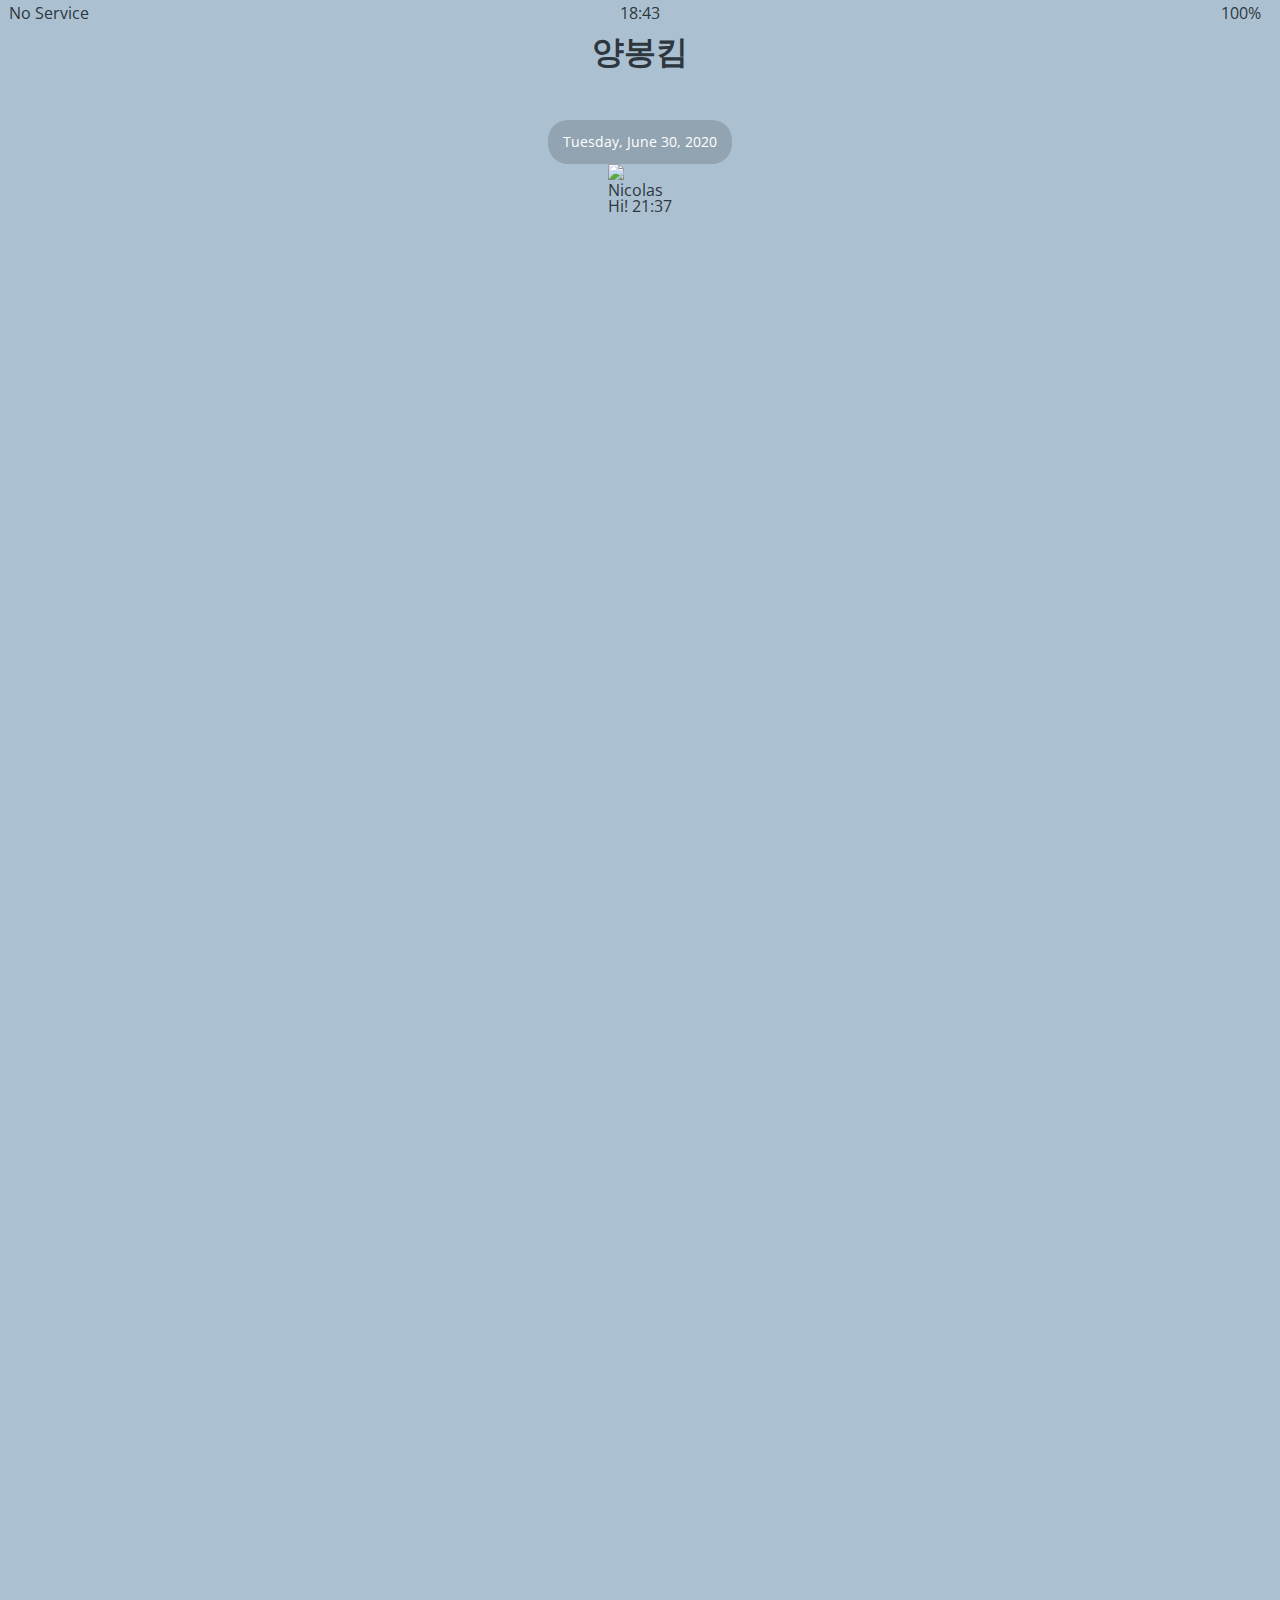
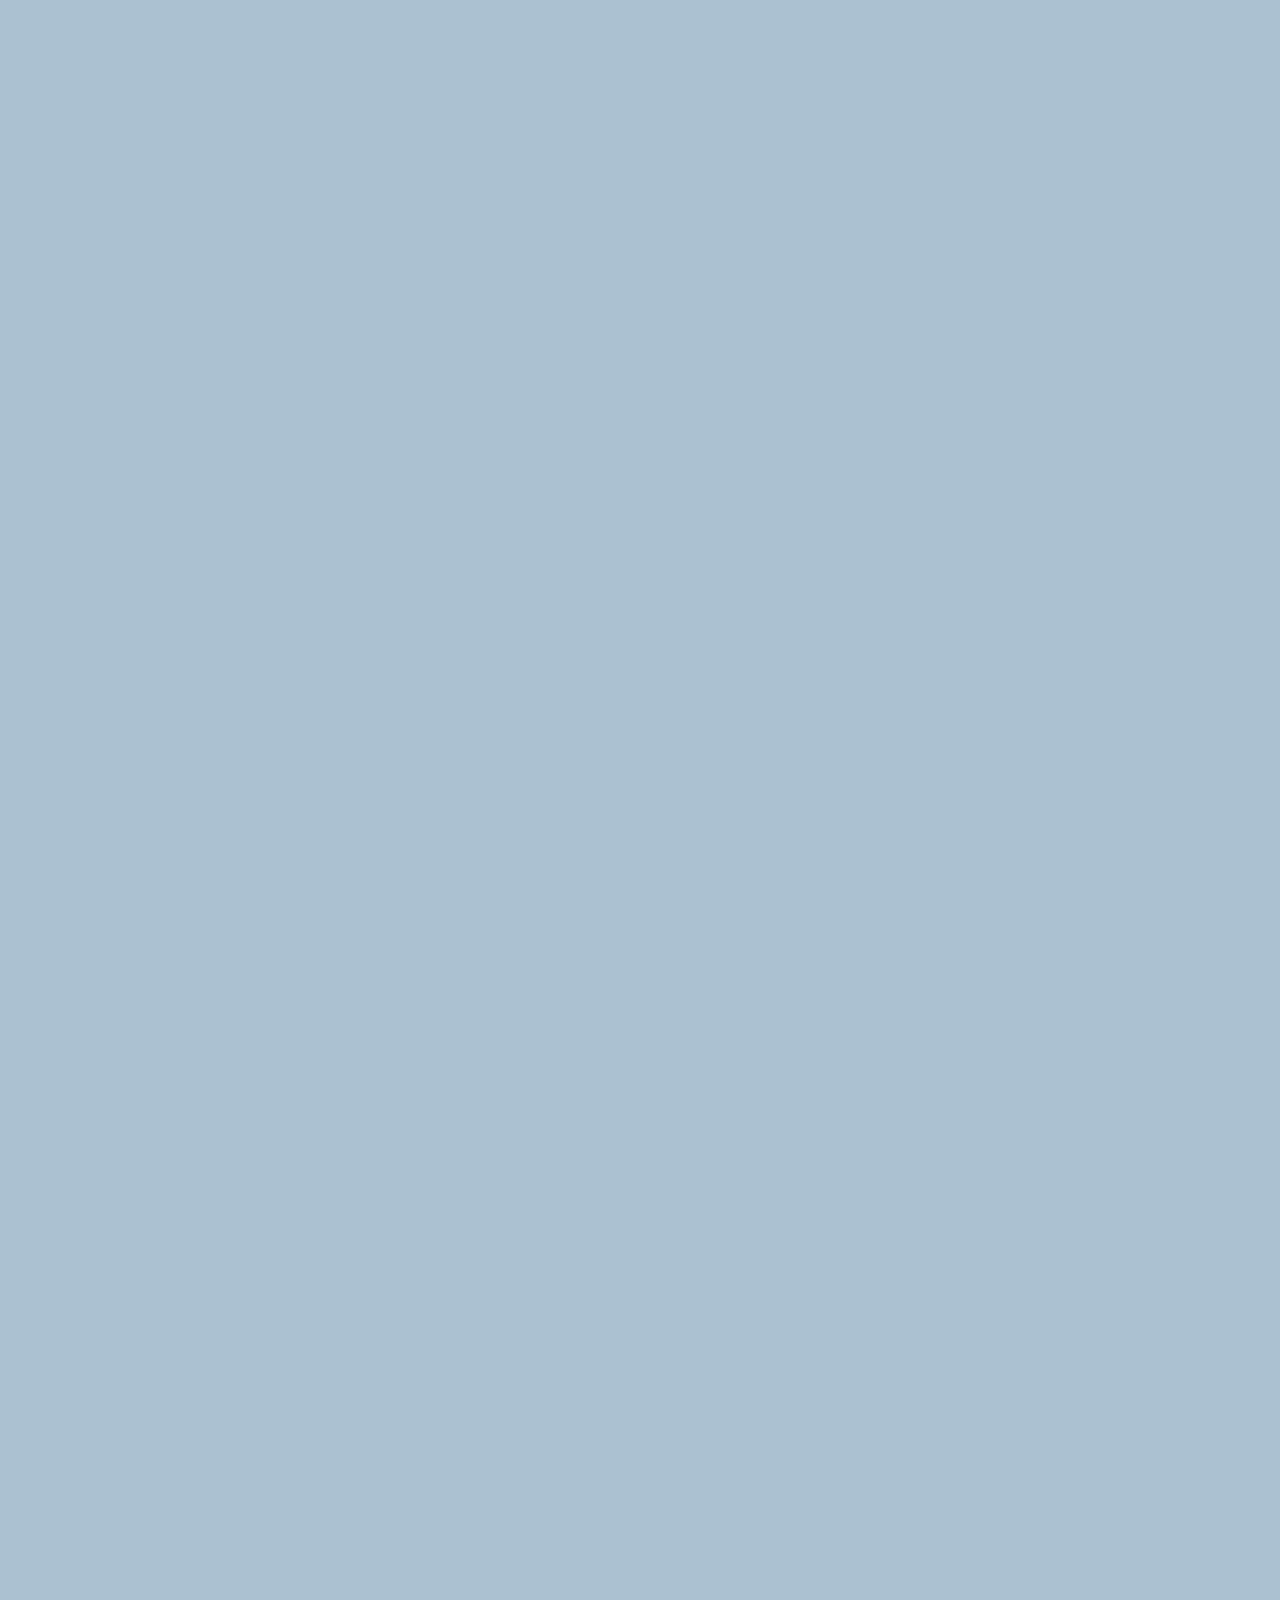
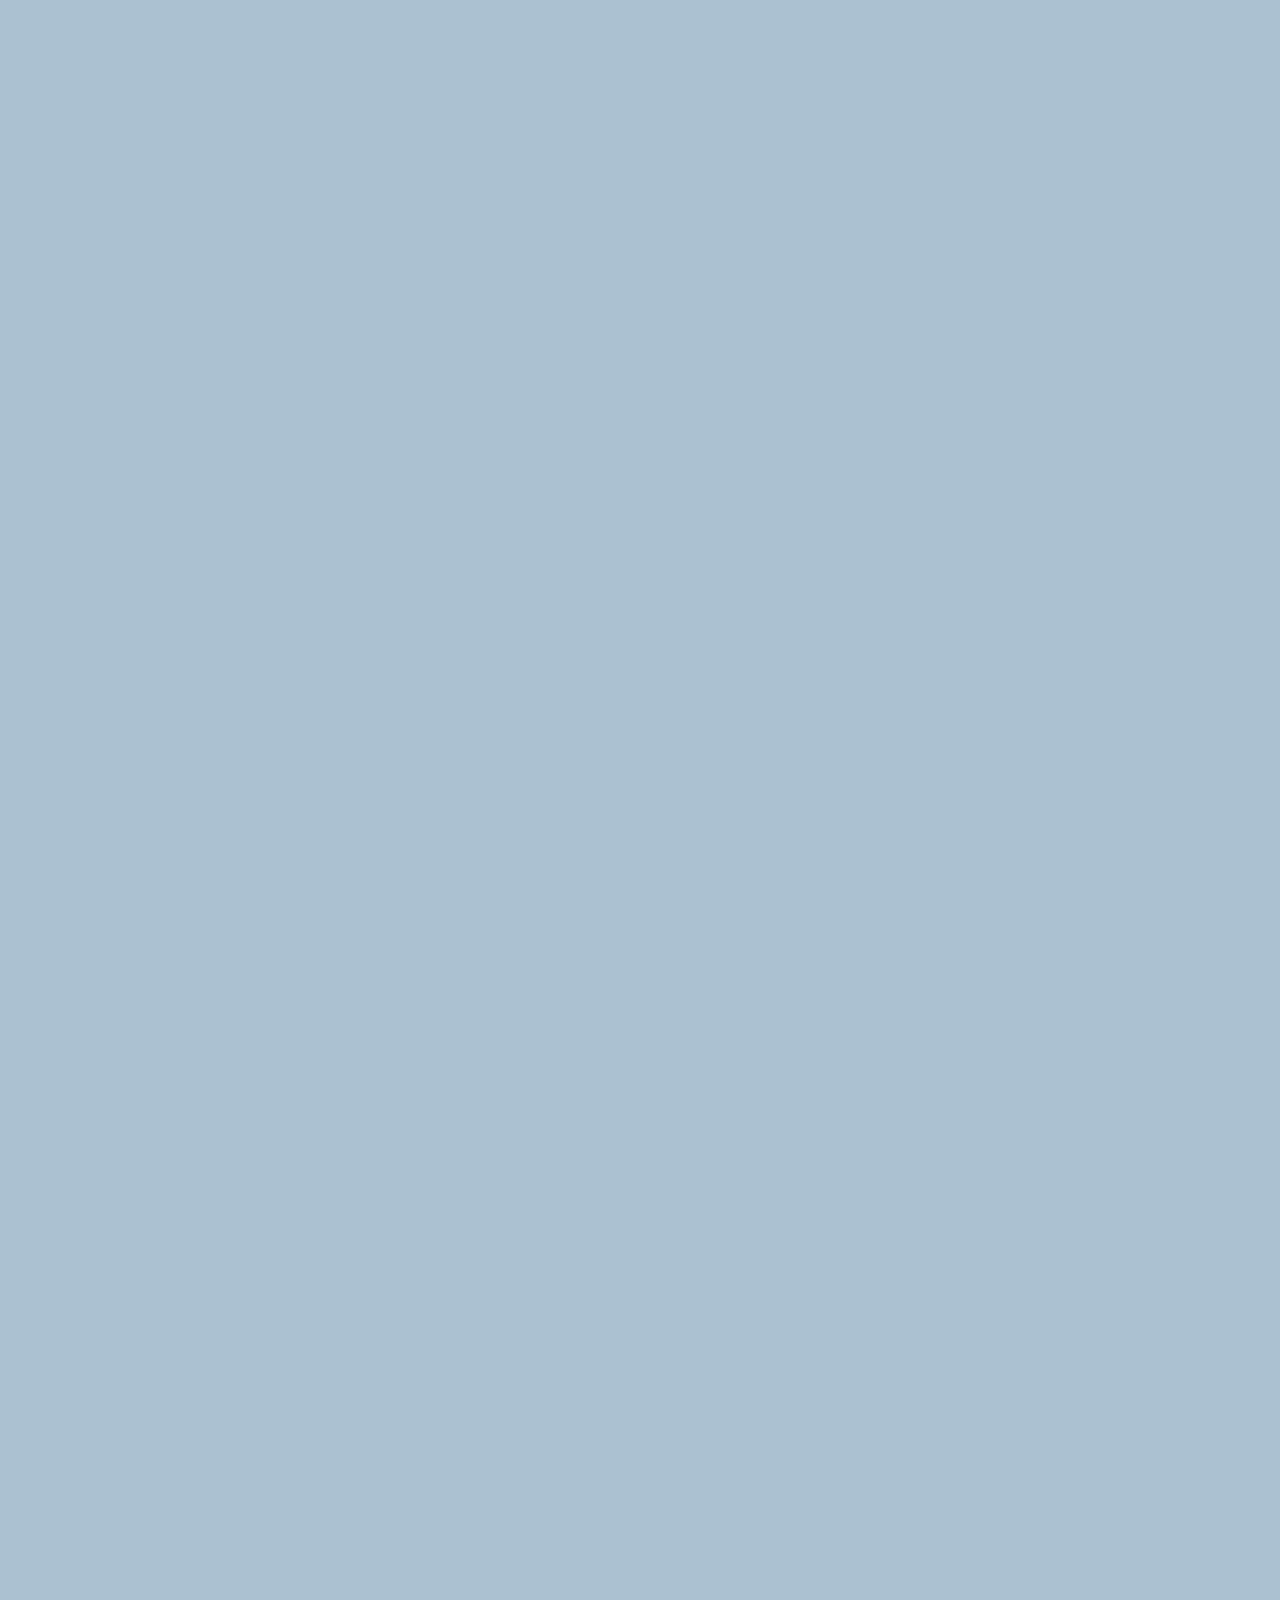
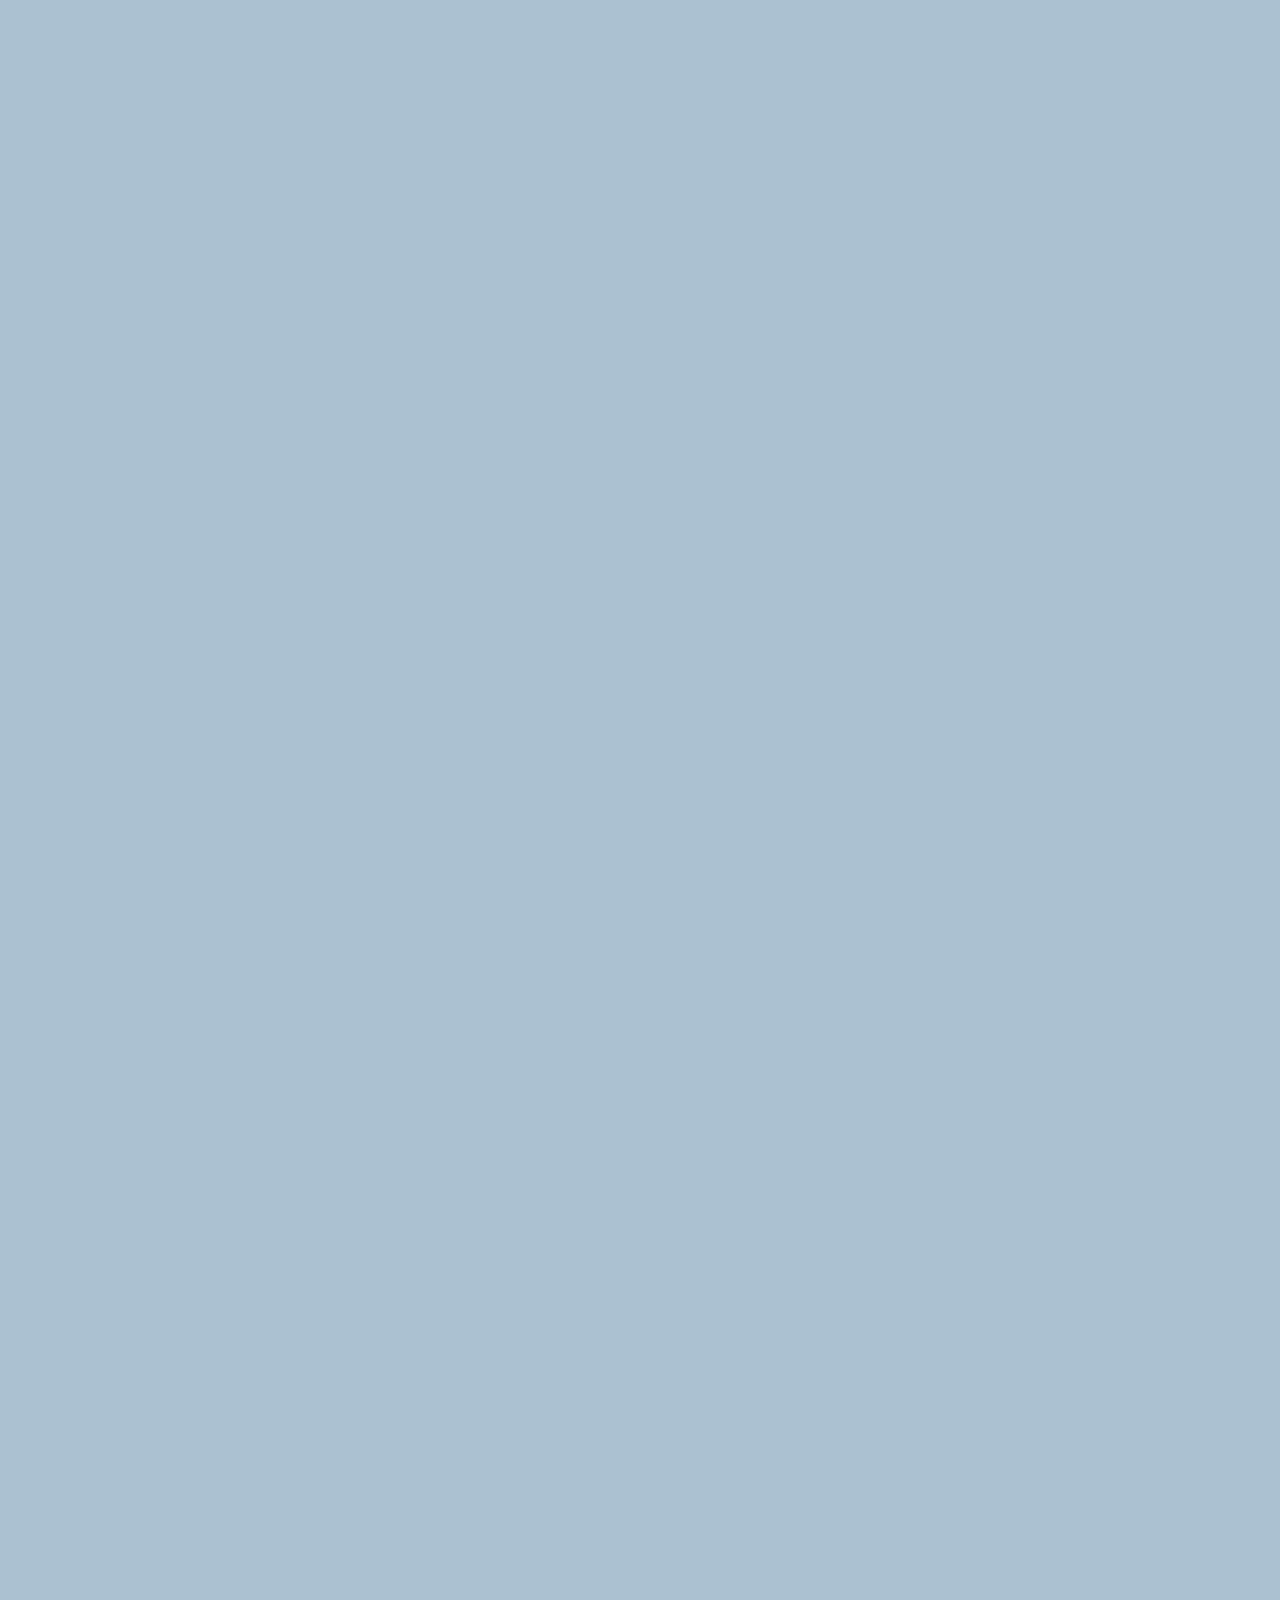
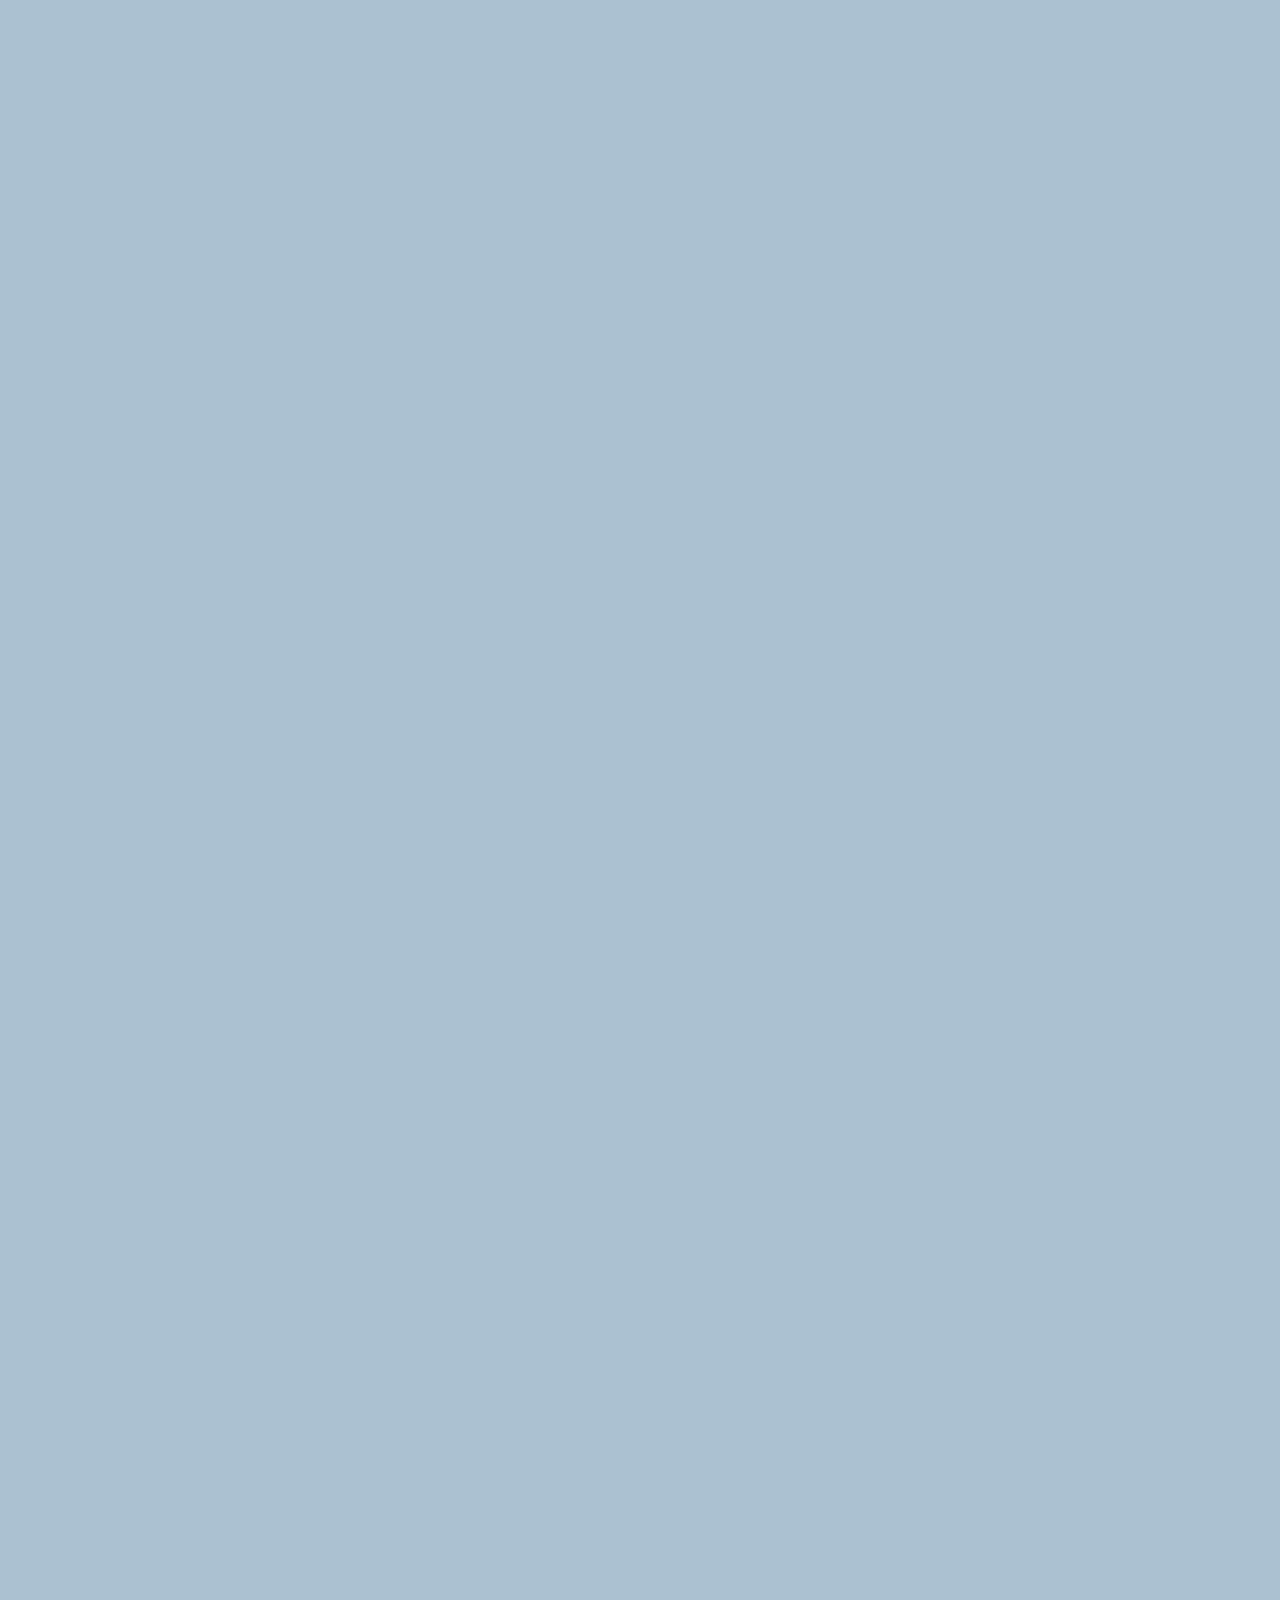
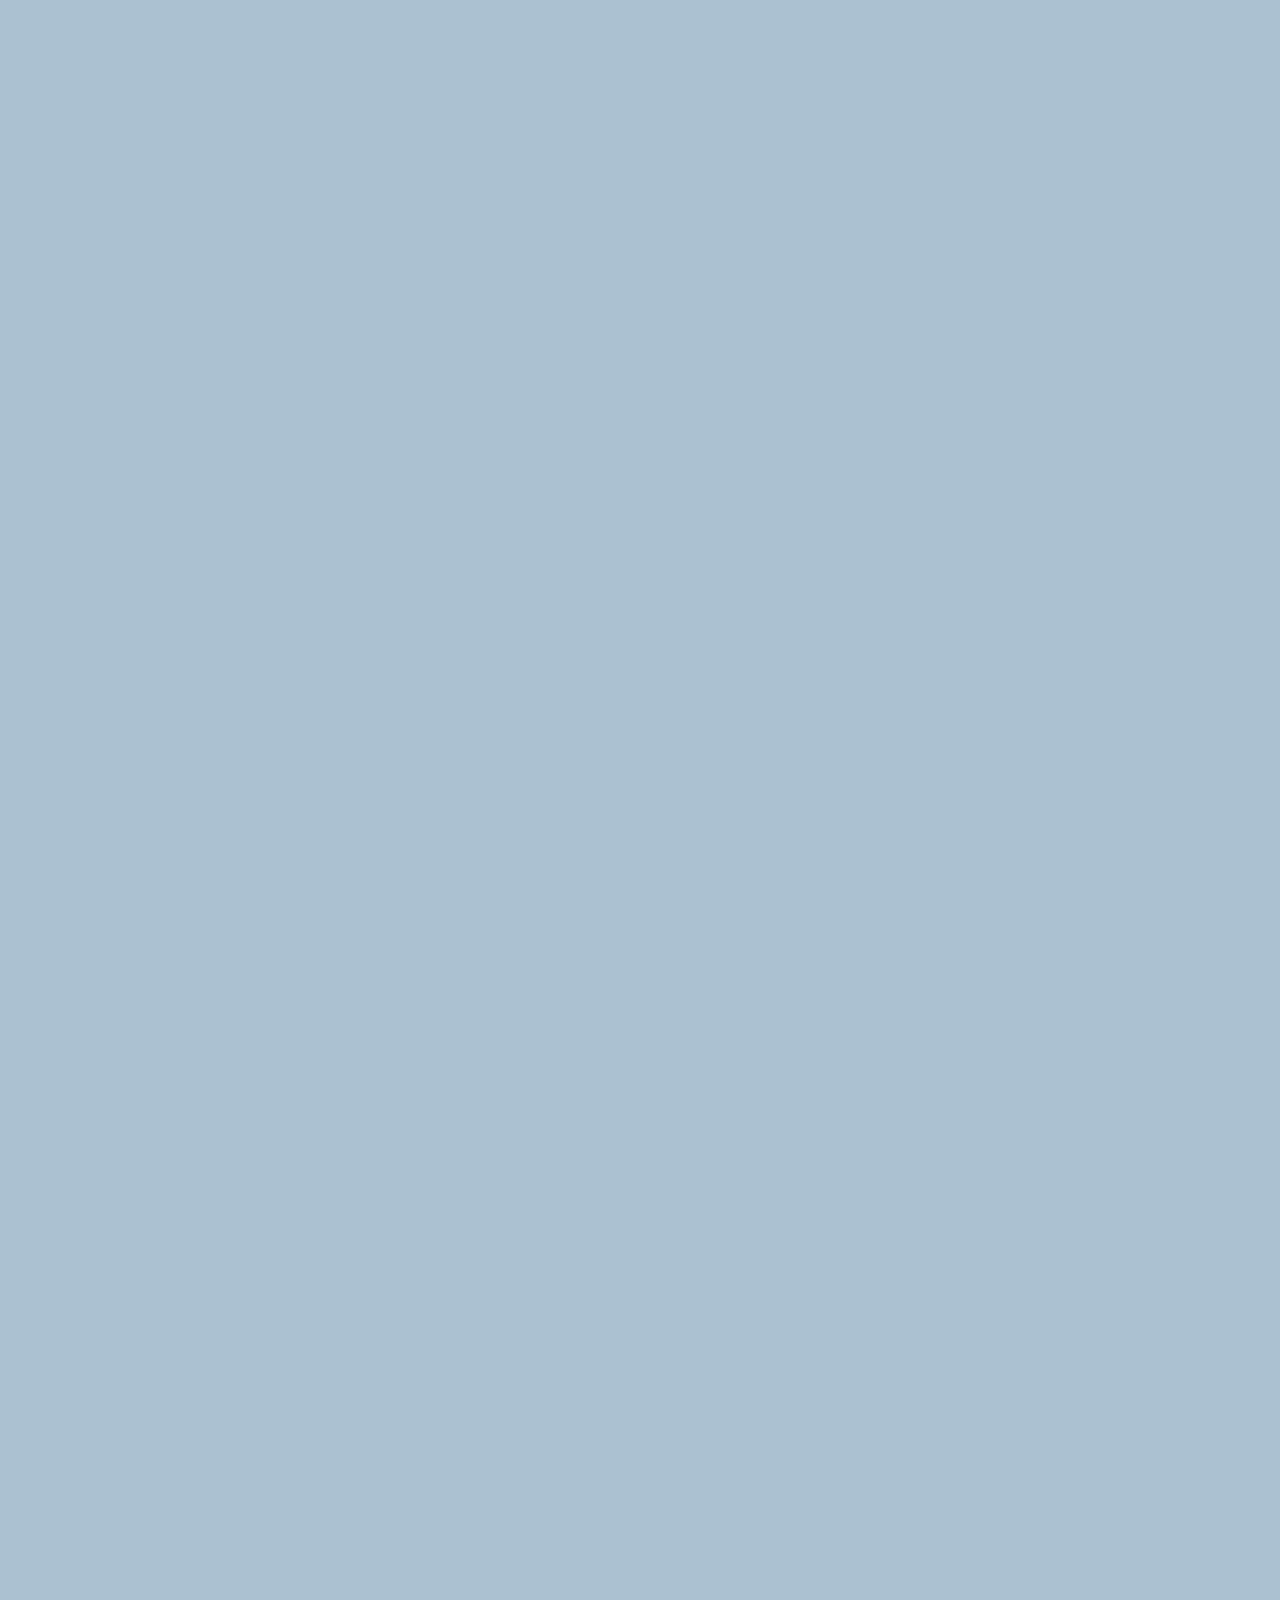
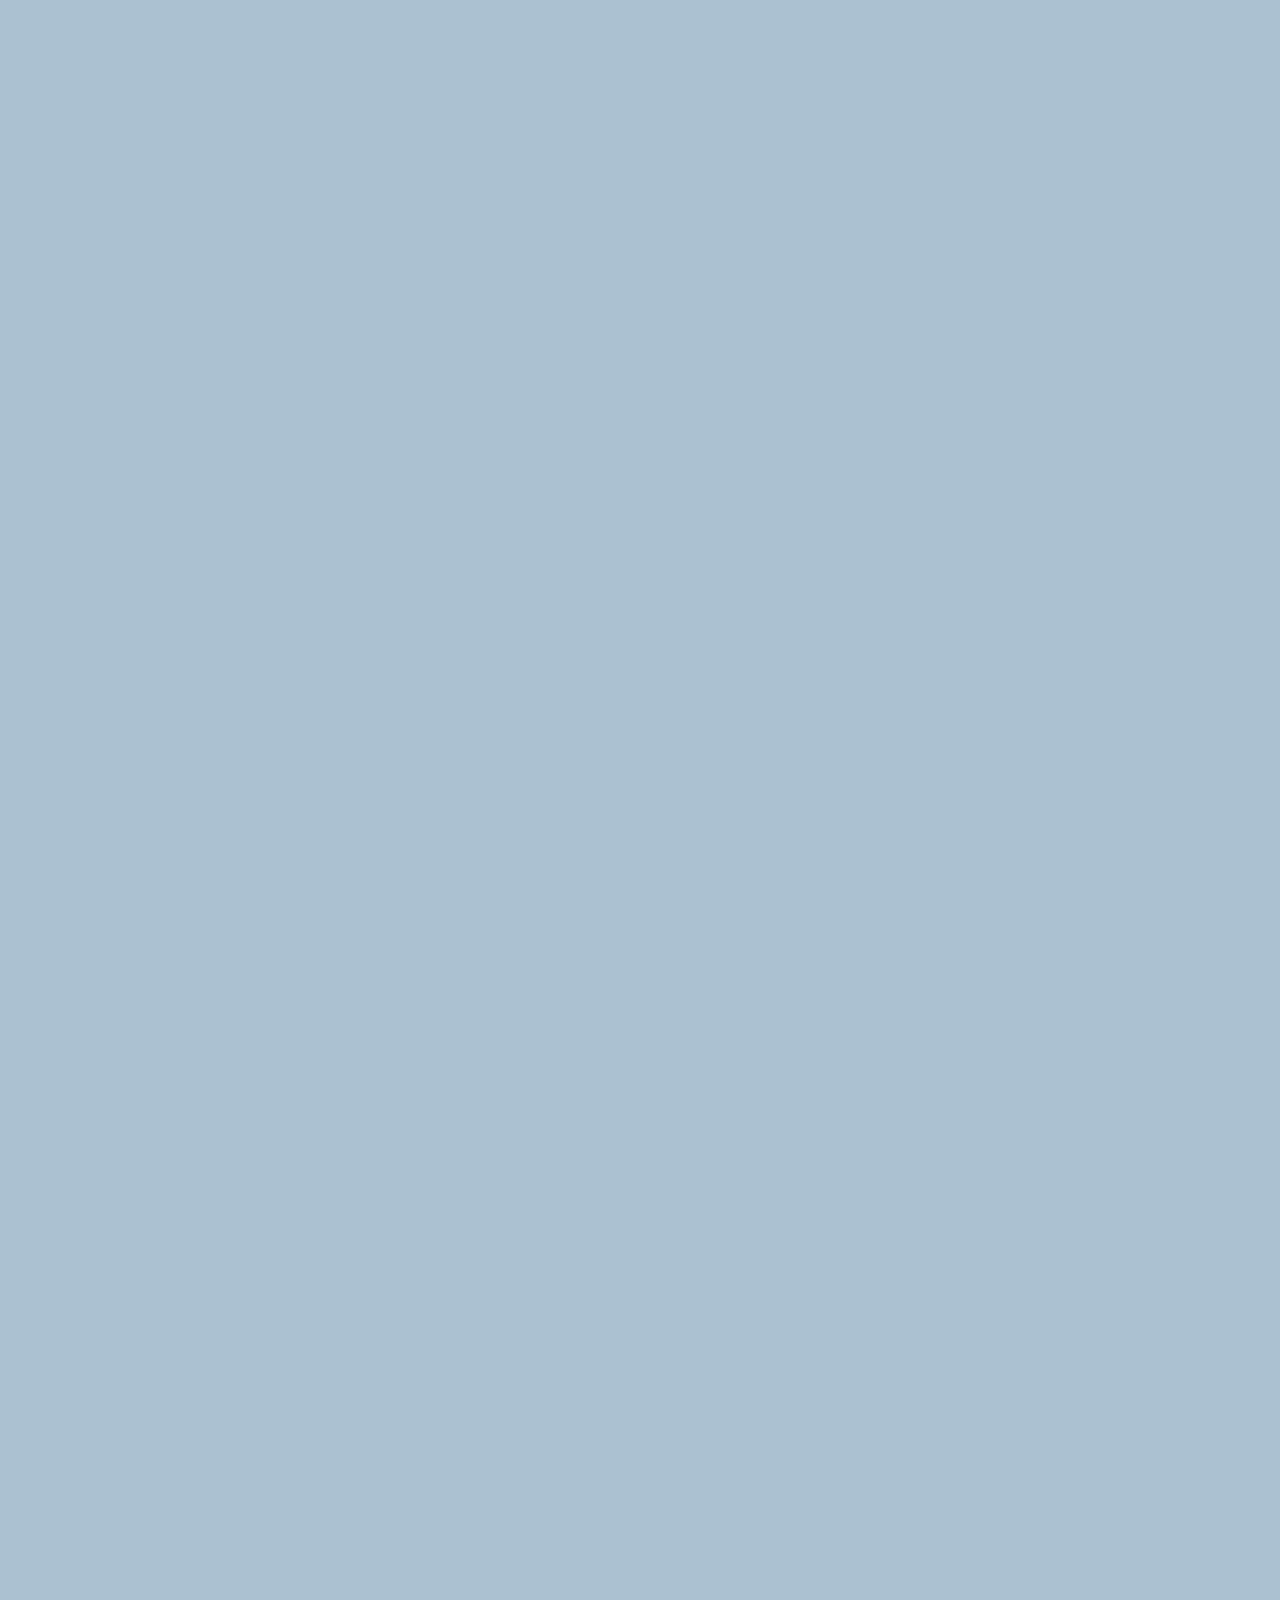
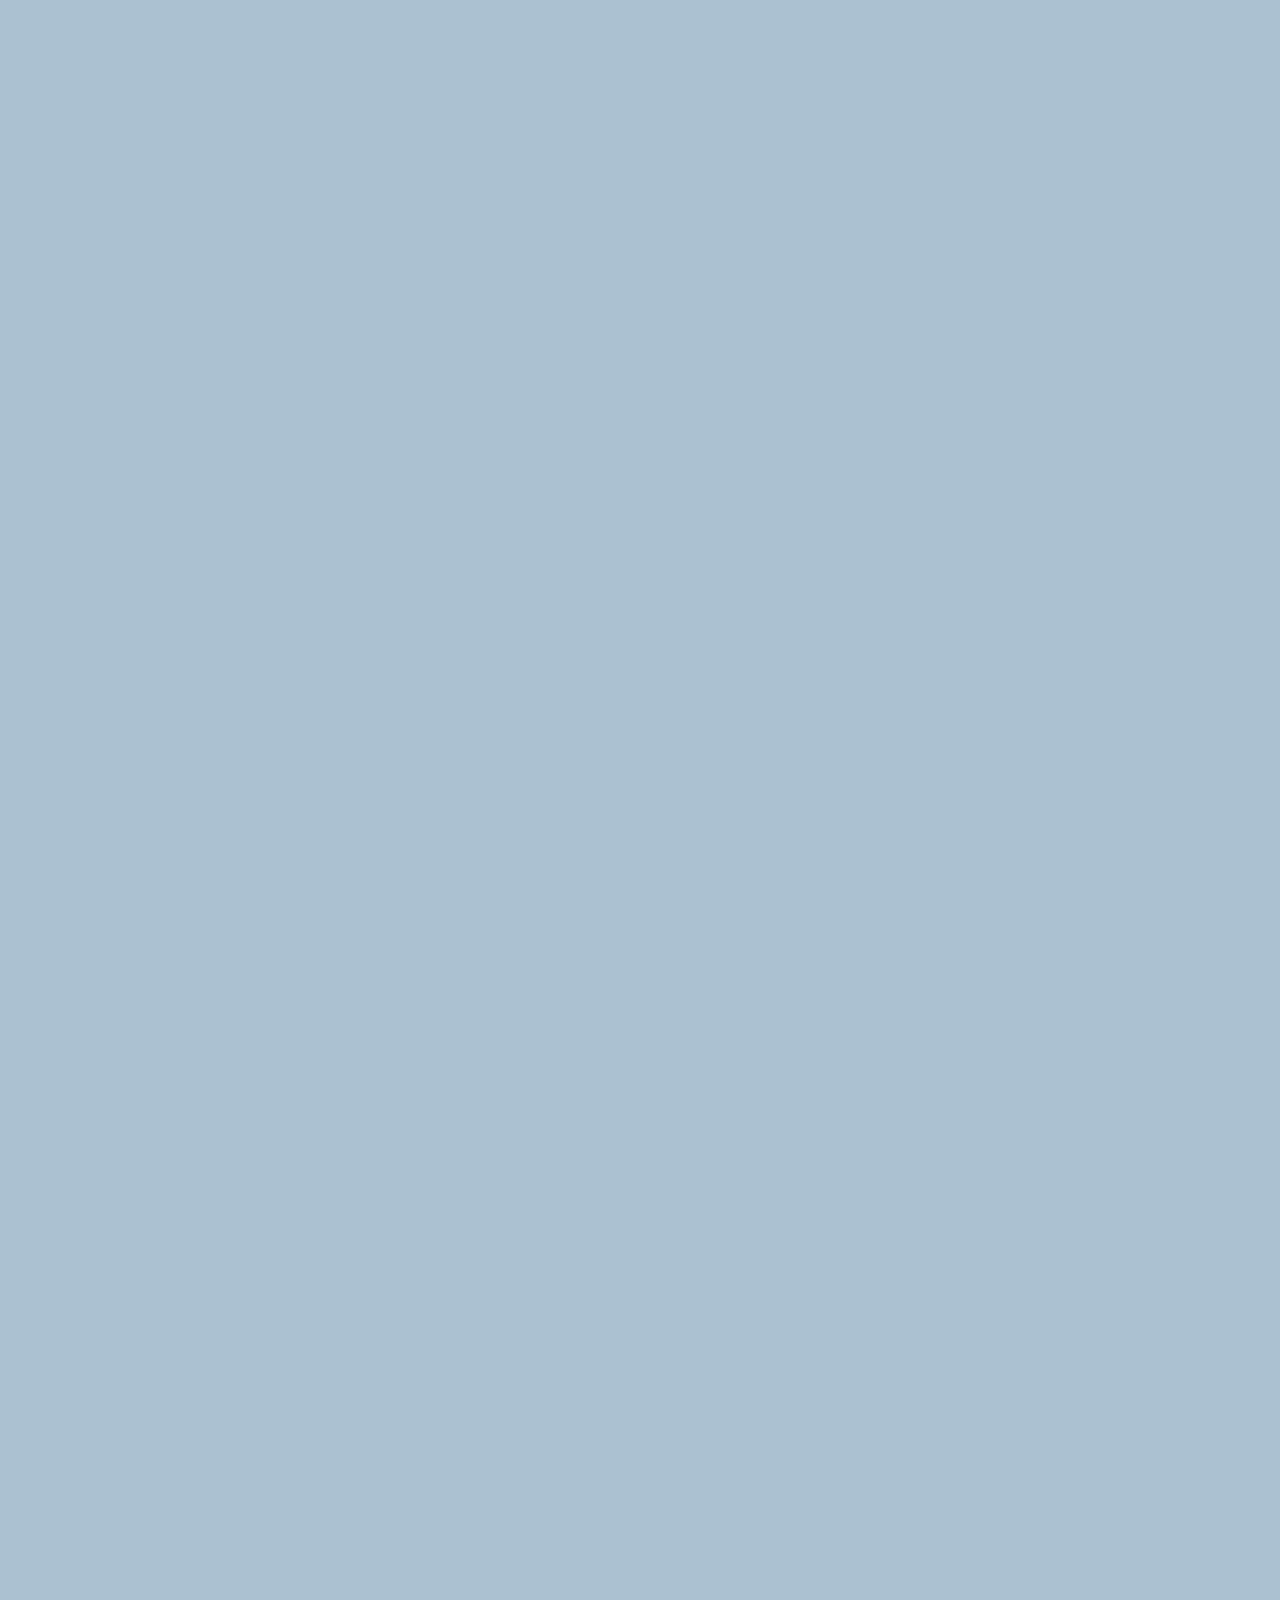
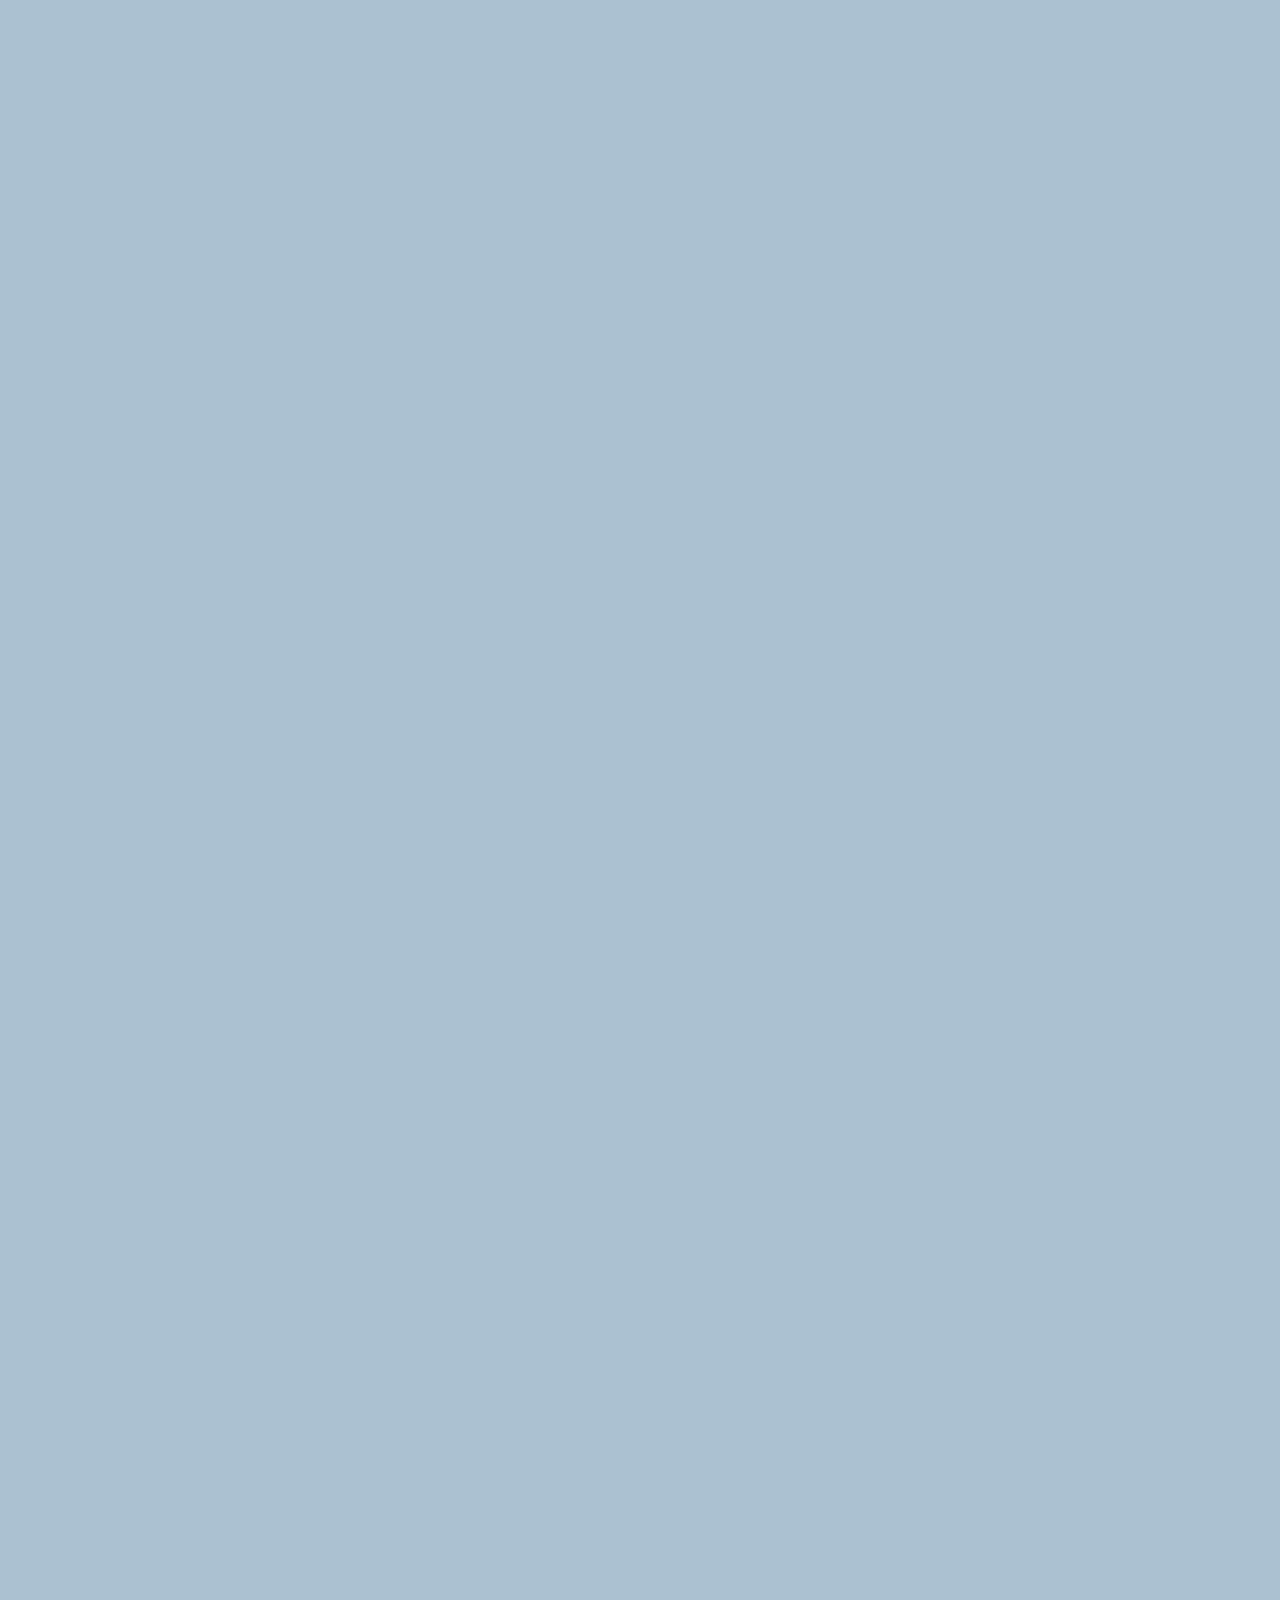
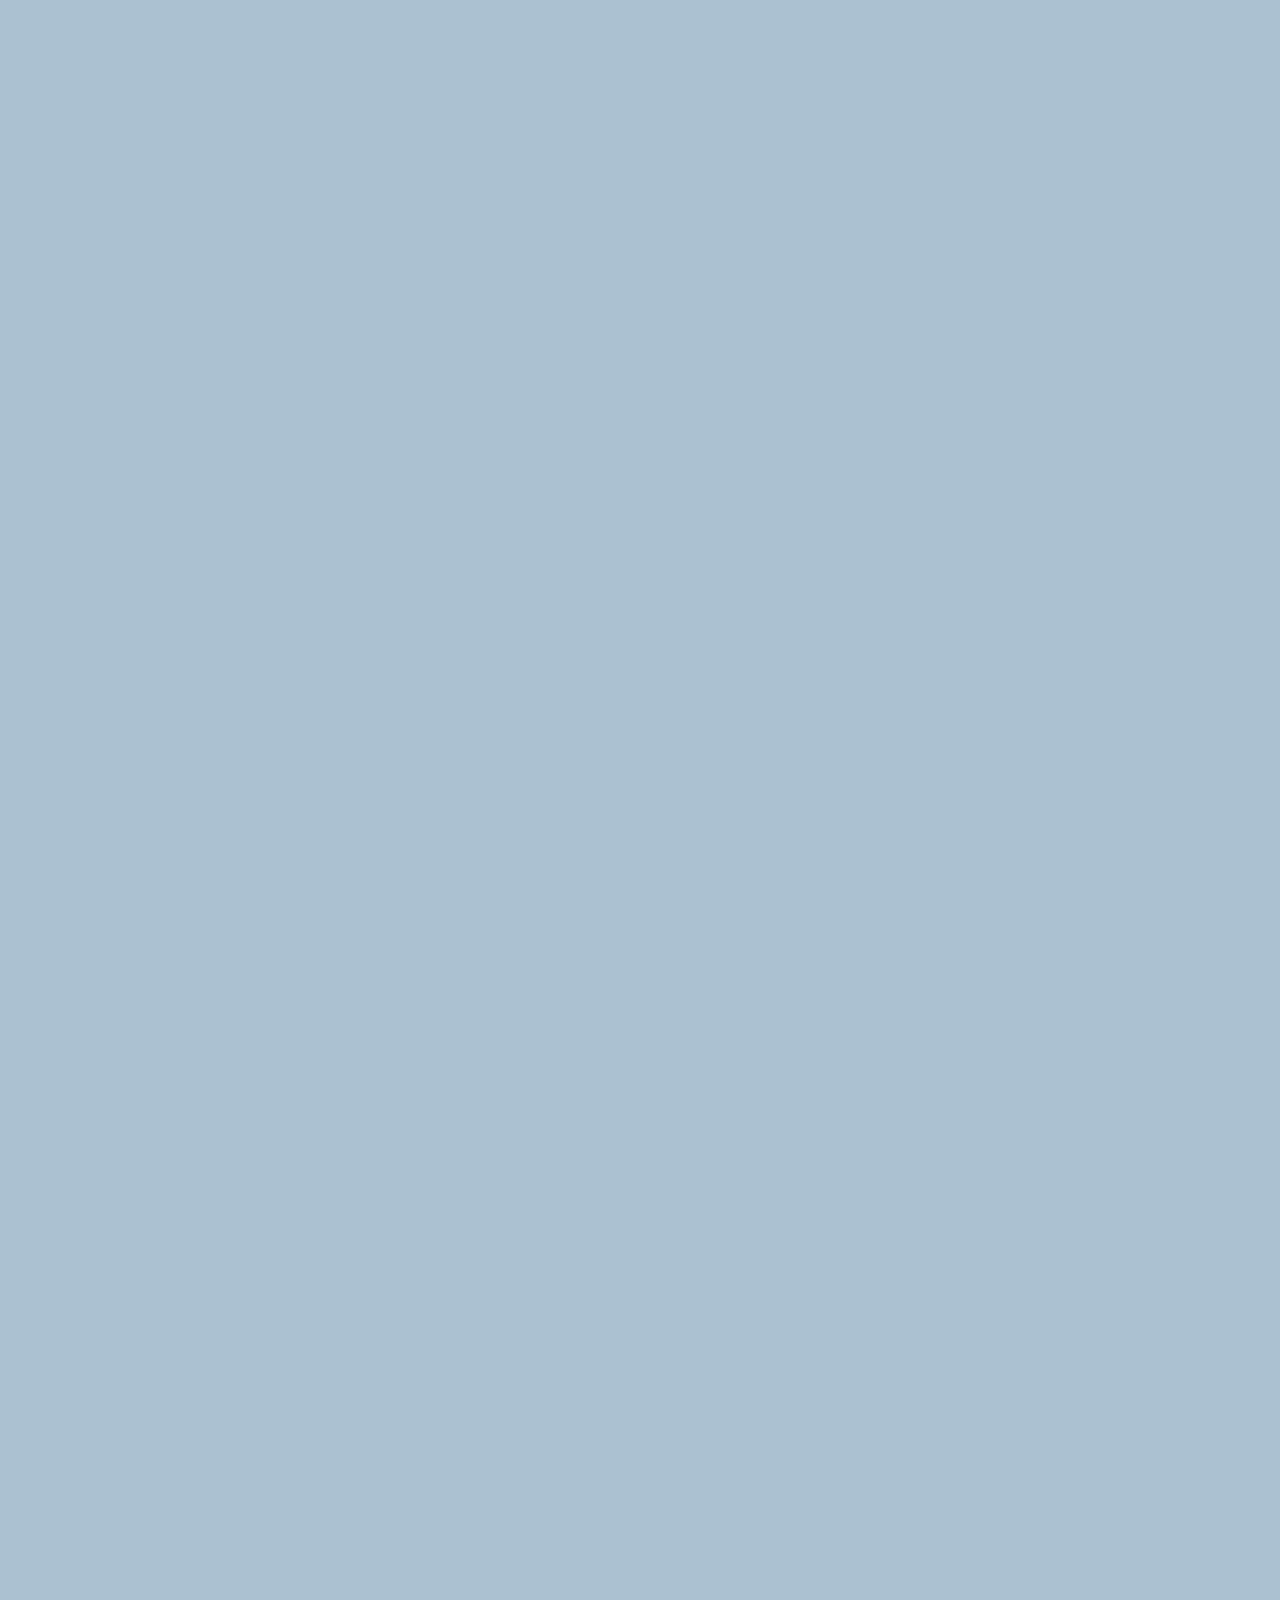
==== chat.html @ c11911ce "ver5" ====
<!DOCTYPE html>
<html lang="en">
  <head>
    <link rel="stylesheet" href="css/styles.css" />
    <meta charset="UTF-8" />
    <meta name="viewport" content="width=device-width, initial-scale=1.0" />
    <title>Chat - Kokoa Clone</title>
  </head>
  <body id="chat-screen">
    <div class="status-bar">
      <div class="status-bar__column">
        <span>No Service</span>
        <i class="fas fa-wifi"></i>
      </div>
      <div class="status-bar__column">
        <span>18:43</span>
      </div>
      <div class="status-bar__column">
        <span>100%</span>
        <i class="fas fa-battery-full fa-lg"></i>
        <i class="fas fa-bolt"></i>
      </div>
    </div>
    
    <header class="alt-header">
      <div class="alt-header__column">
        <a href="chats.html">
        <i class="fas fa-angle-left fa-2x"></i>
      </a>
      </div>
      <div class="alt-header__title">
        <h1>양봉킴</h1>
      </div>
      <div class="alt-header__column">
        <span><i class="fas fa-search fa-lg"></i></span>
        <span><i class="fas fa-bars fa-lg"></i></span>
    </header>

    <main class="main-screen main-chat">
        <div class="chat__timestamp">
            Tuesday, June 30, 2020
        </div>
        <div class="message-row">
            <img src="https://avatars3.githubusercontent.com/u/3612017" />
            <div class="message-row__content">
                <span class="message__author">Nicolas</span>
                <div class="message__info">
                    <span class="message__bubble">Hi!</span>
                    <span class="message__time">21:37</span>
                </div>
            </div>
        </div>
    </main>

    

    <script
      src="https://kit.fontawesome.com/6478f529f2.js"
      crossorigin="anonymous"
    ></script>
  </body>
</html>
---- css/styles.css ----
@import url("https://fonts.googleapis.com/css2?family=Open+Sans:ital,wght@1,400;1,600&family=Pacifico&display=swap");
@import "reset.css";
@import "variables.css";

/* Components */
@import "components/status-bar.css";
@import "components/nav-bar.css";
@import "components/screen-header.css";
@import "components/alt-screen-header.css";
@import "components/user-component.css";
@import "components/badge.css";
@import "components/icons-row.css";

/* screens */
@import "screens/login.css";
@import "screens/friends.css";
@import "screens/find.css";
@import "screens/more.css";
@import "screens/settings.css";
@import "screens/chat.css";

body {
  color: #2e363e;
  font-family: "Open Sans", sans-serif;
}
.main-screen {
  padding: 0px var(--horizontal-space);
}
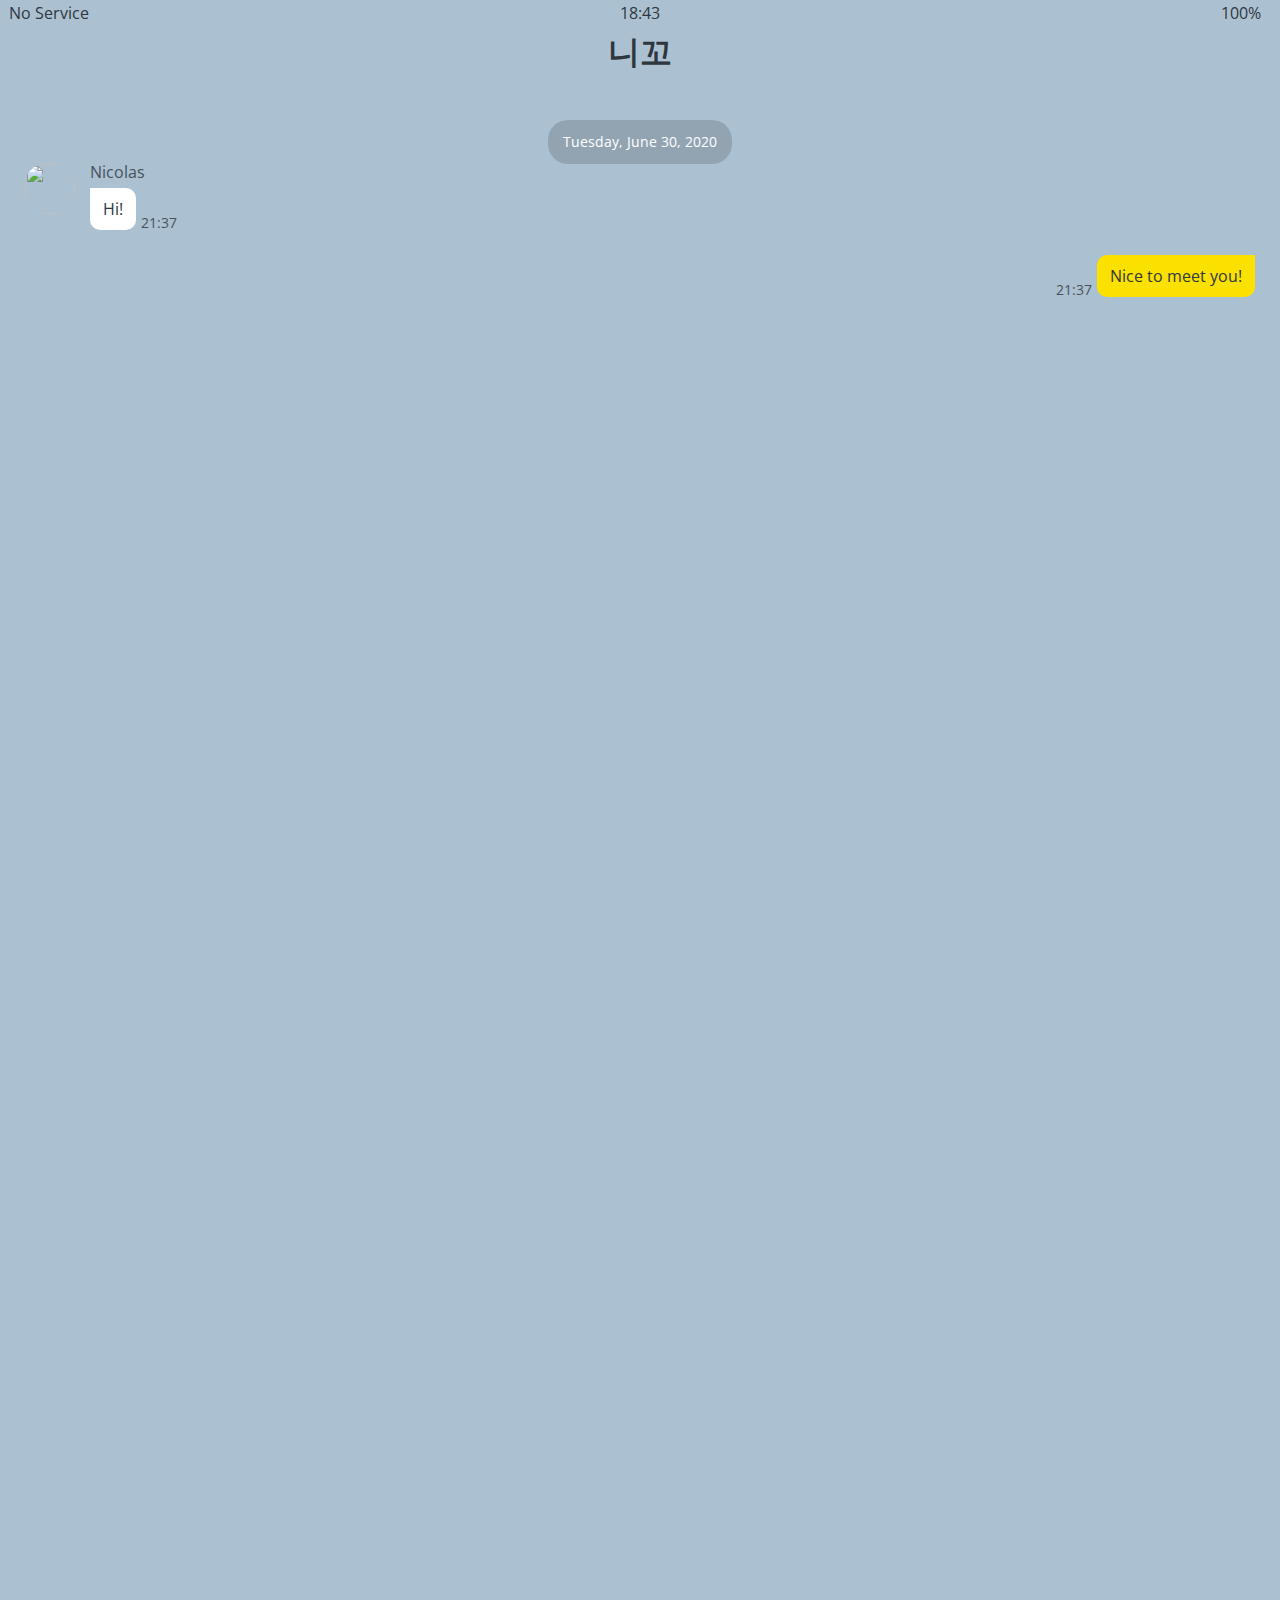
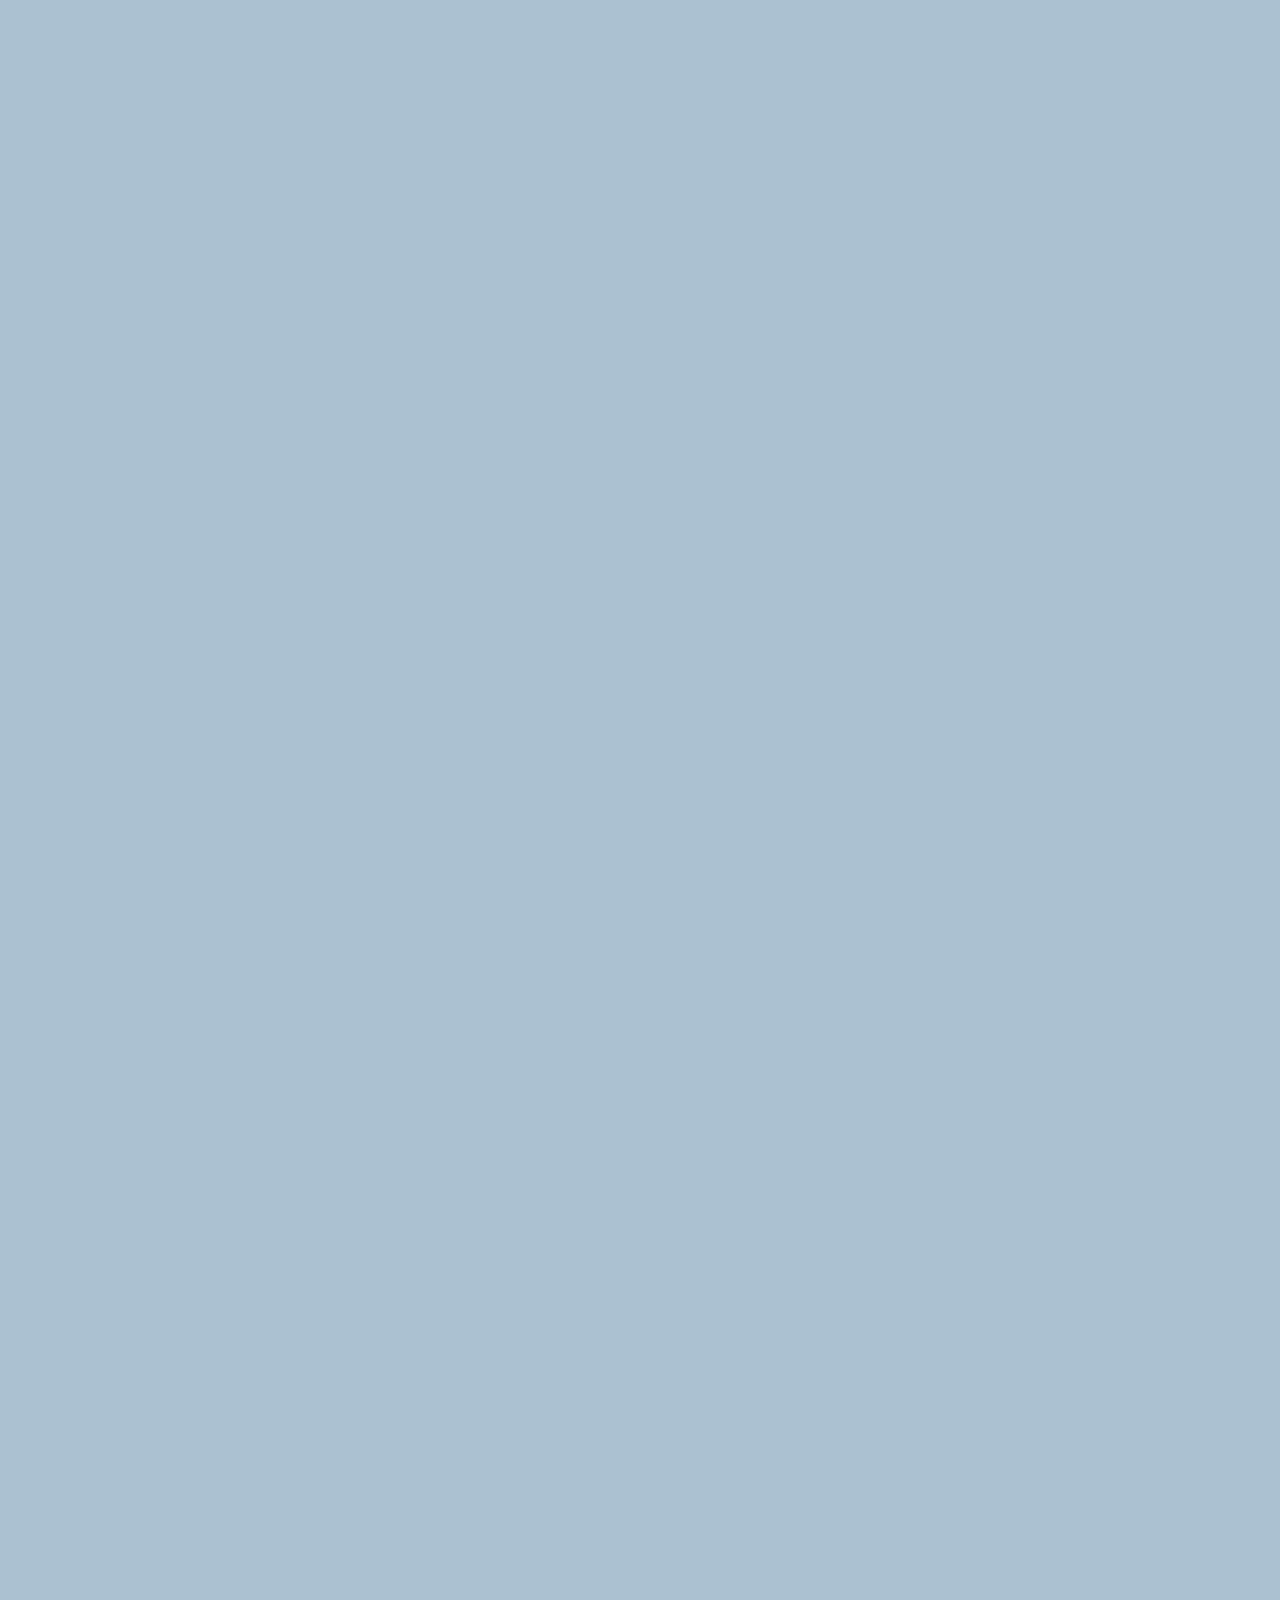
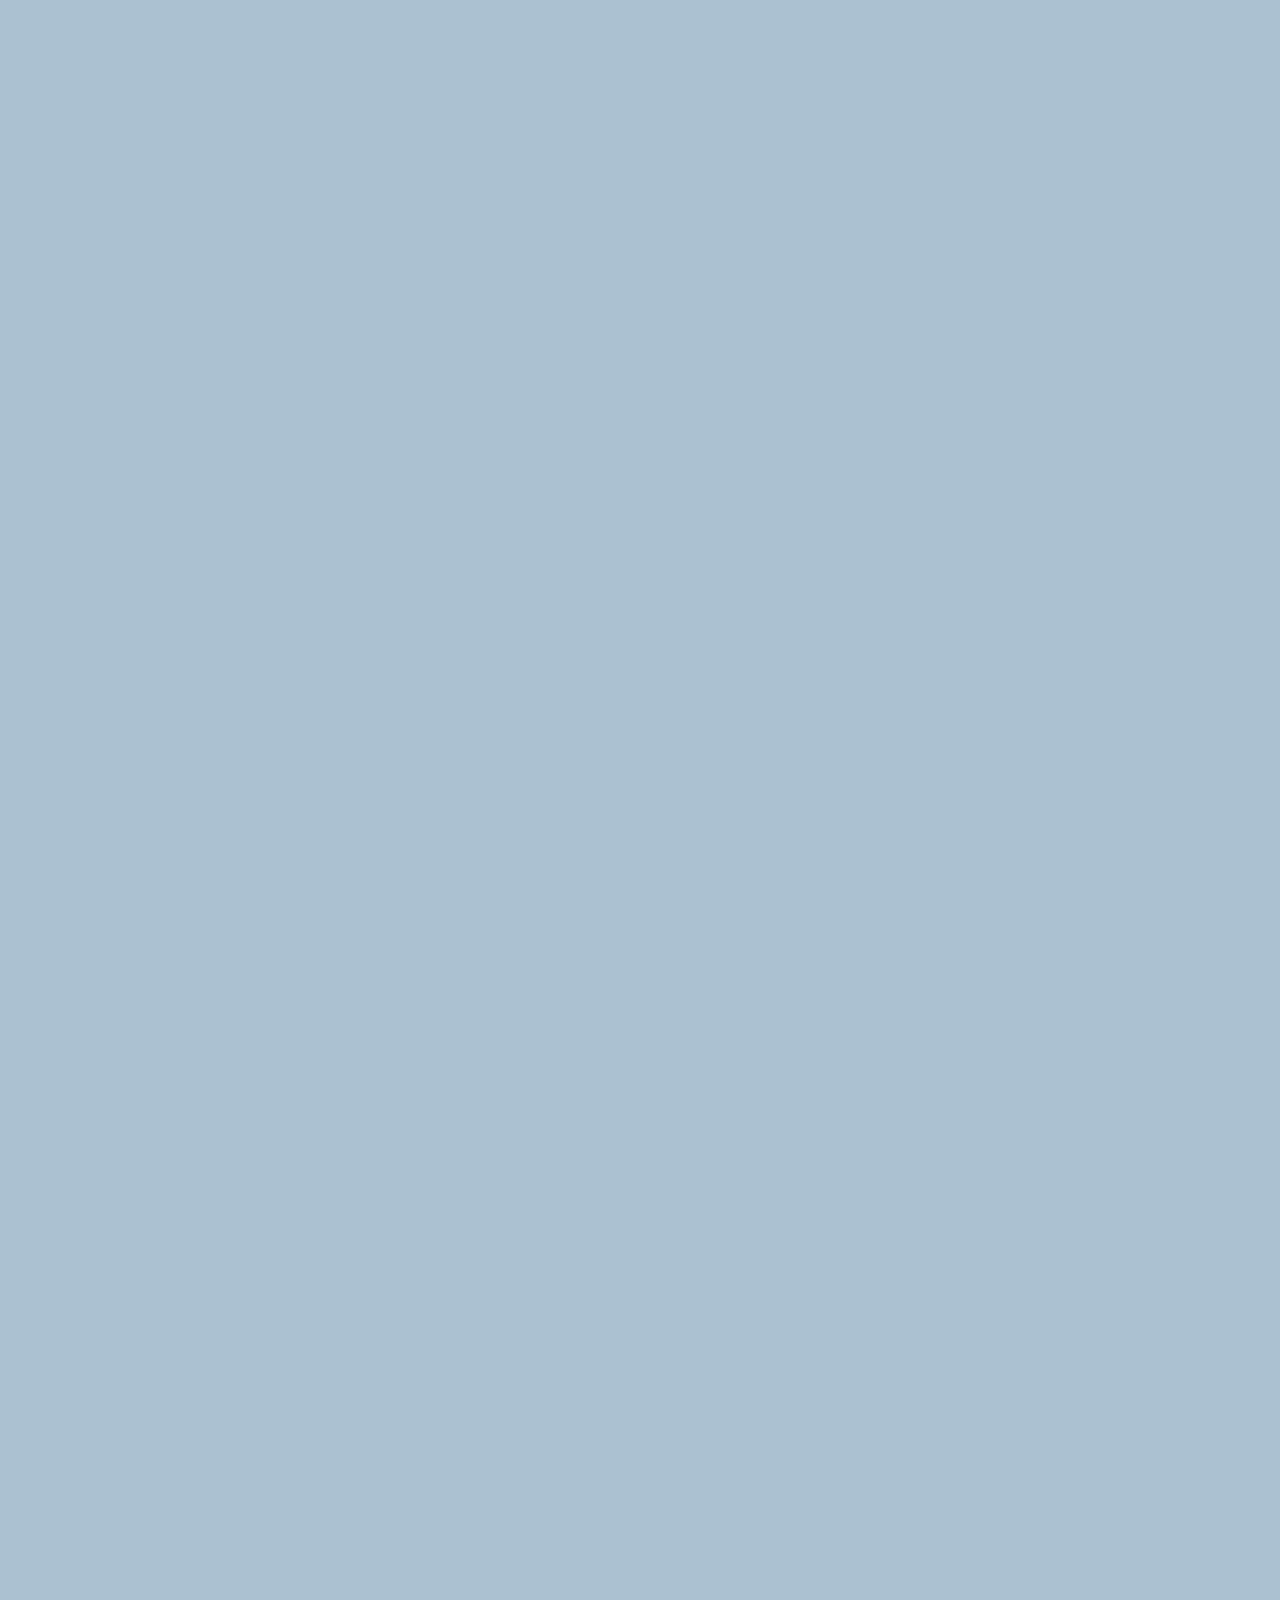
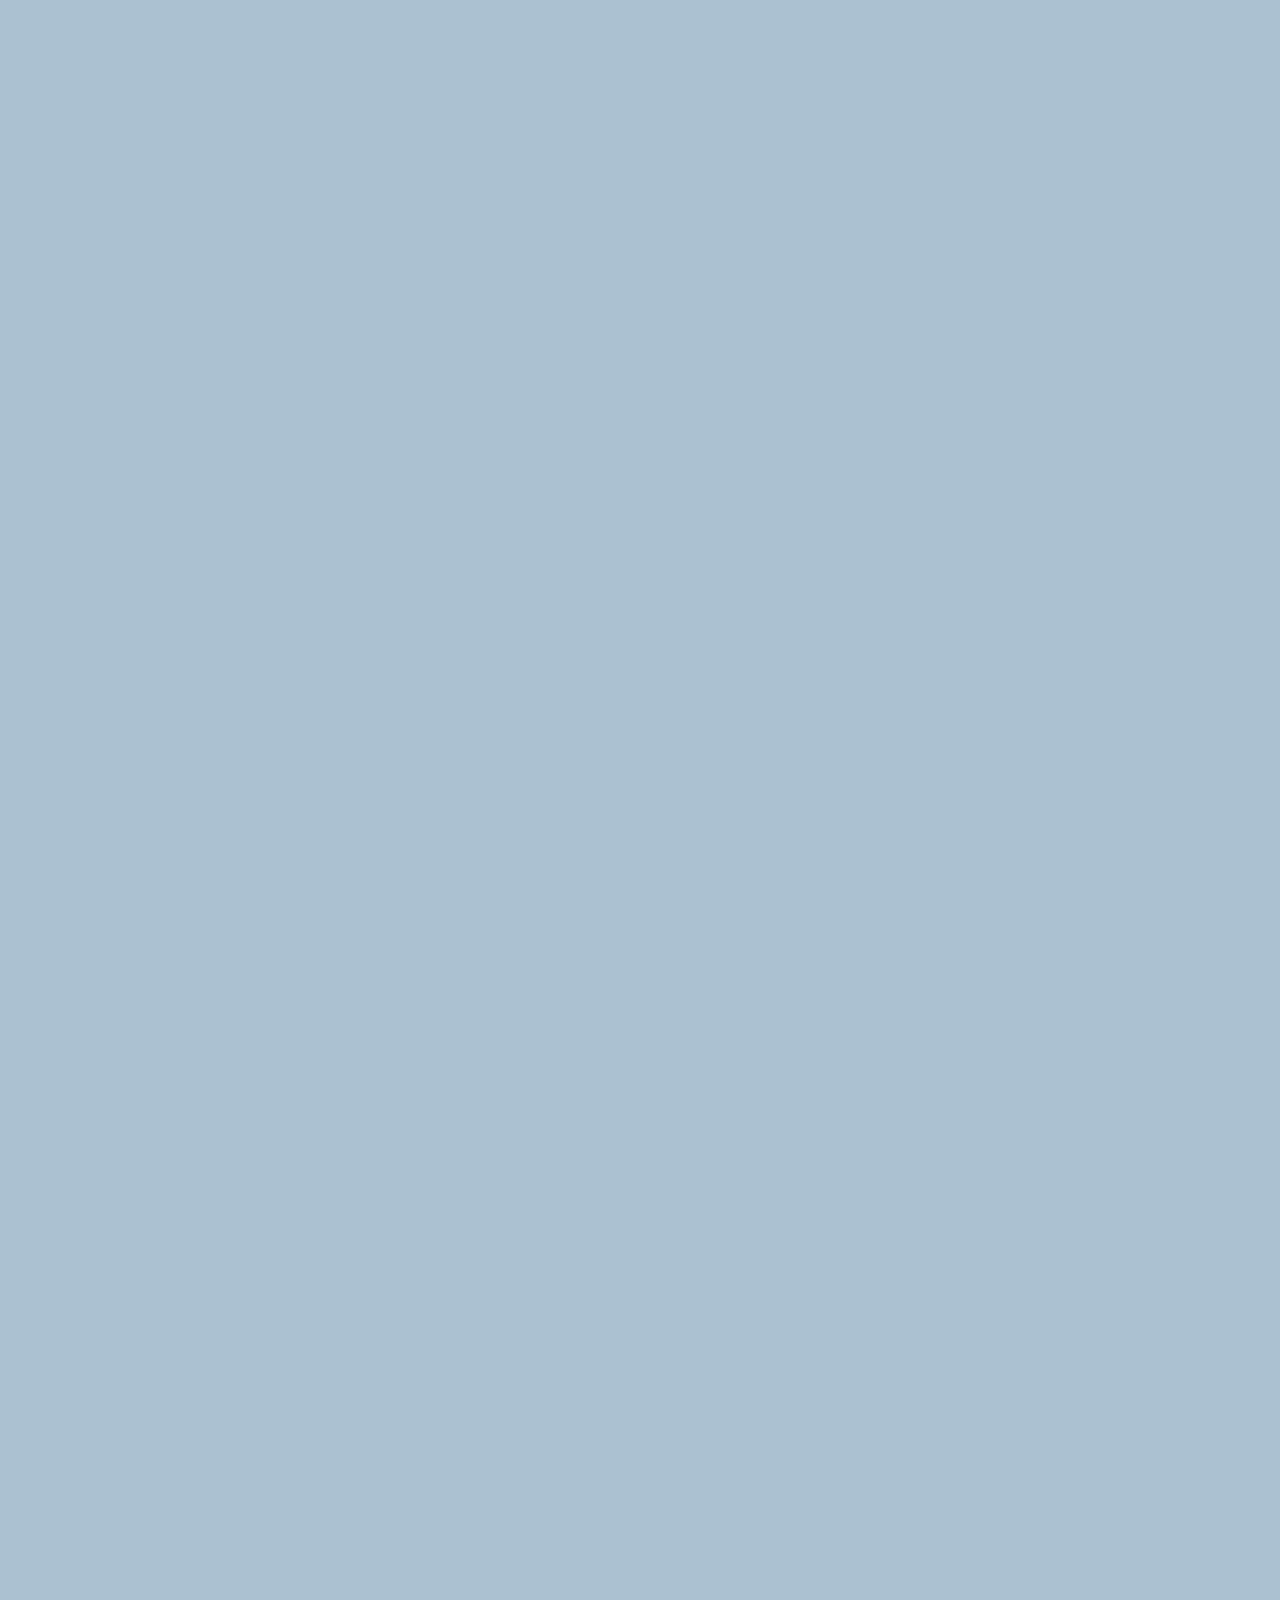
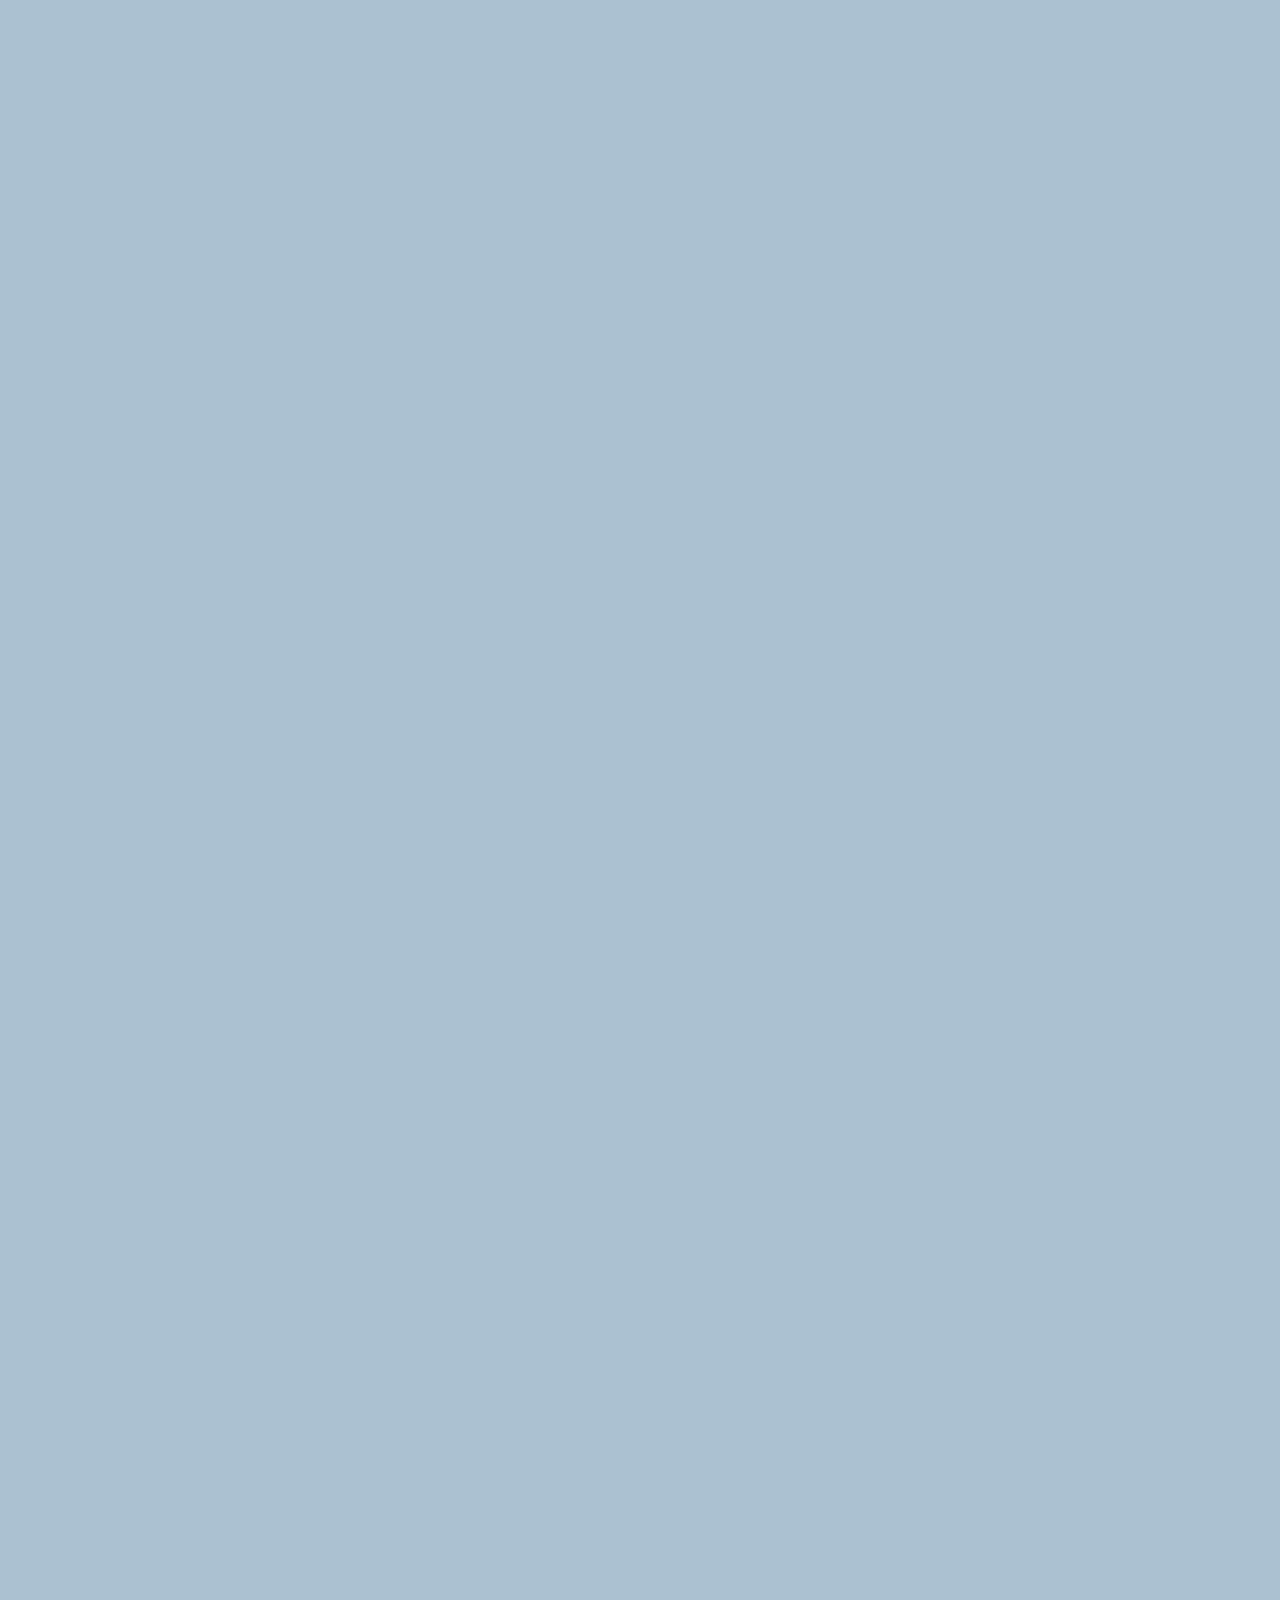
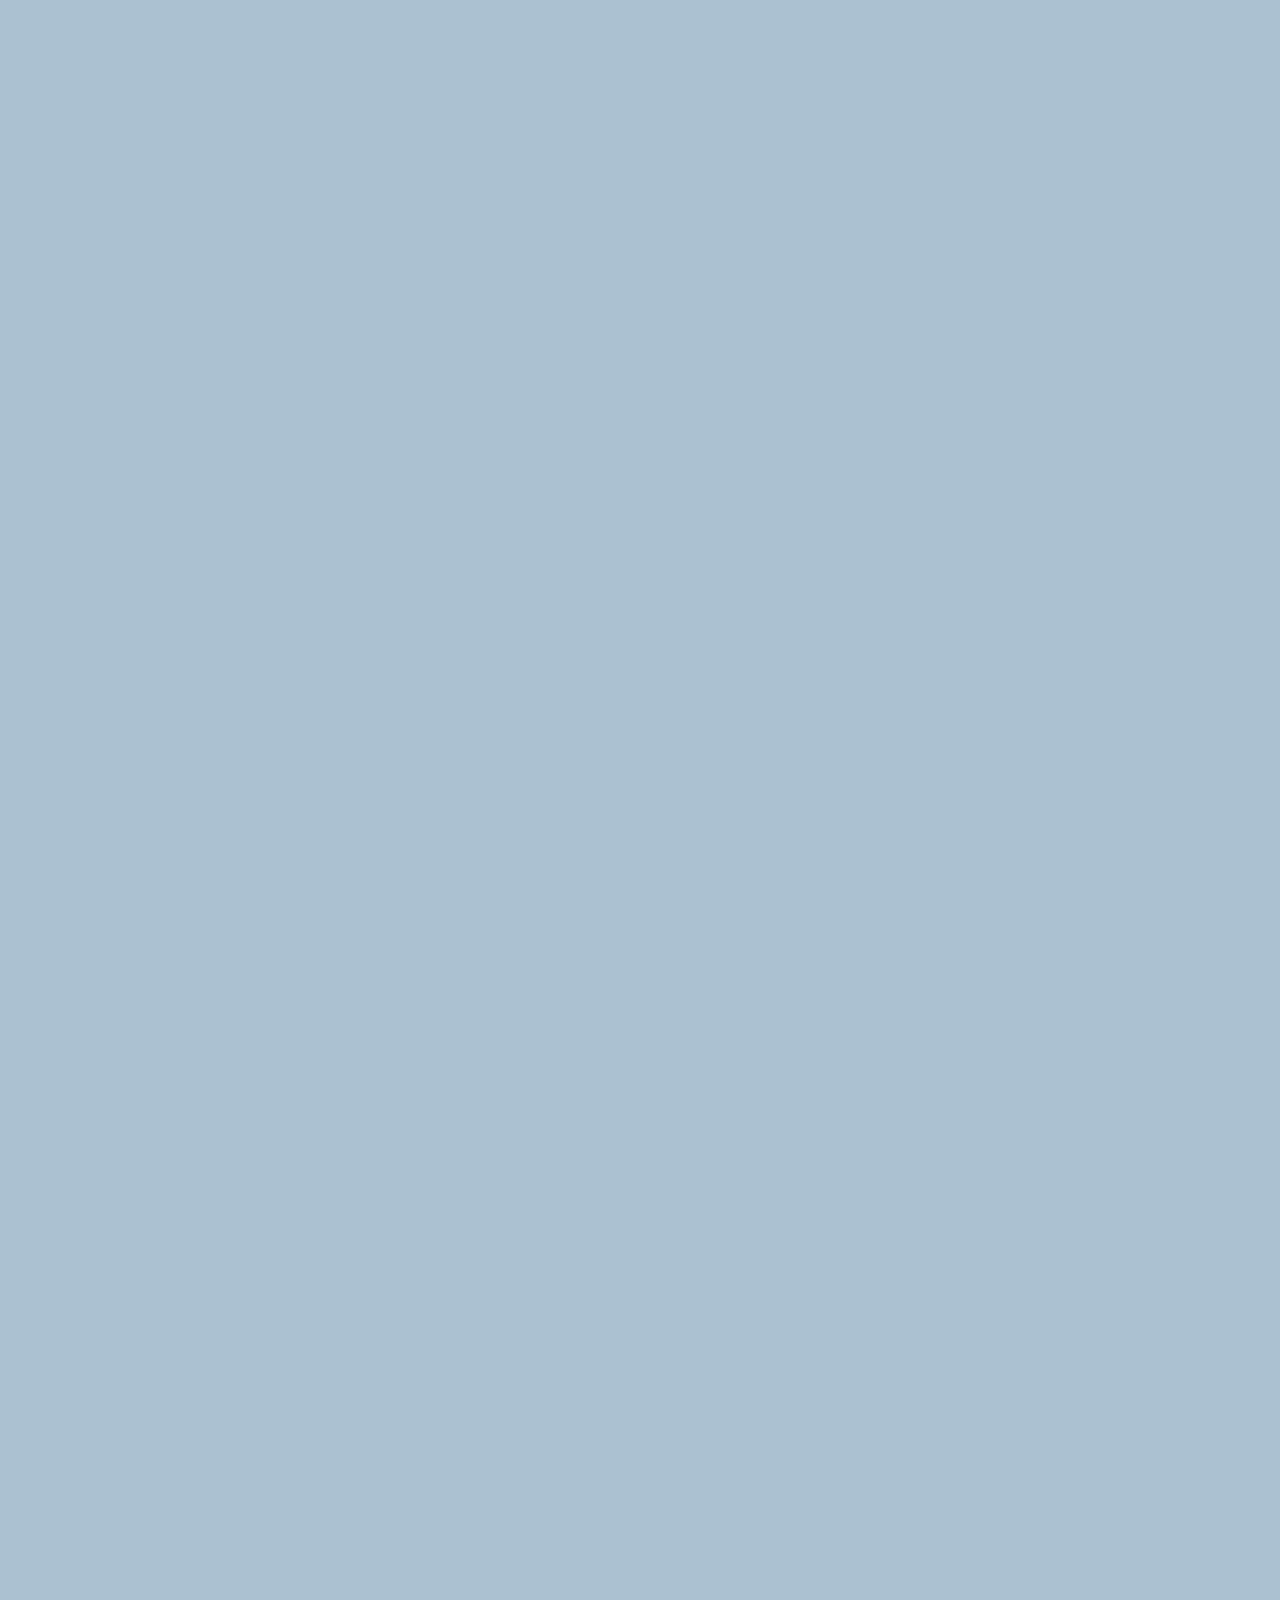
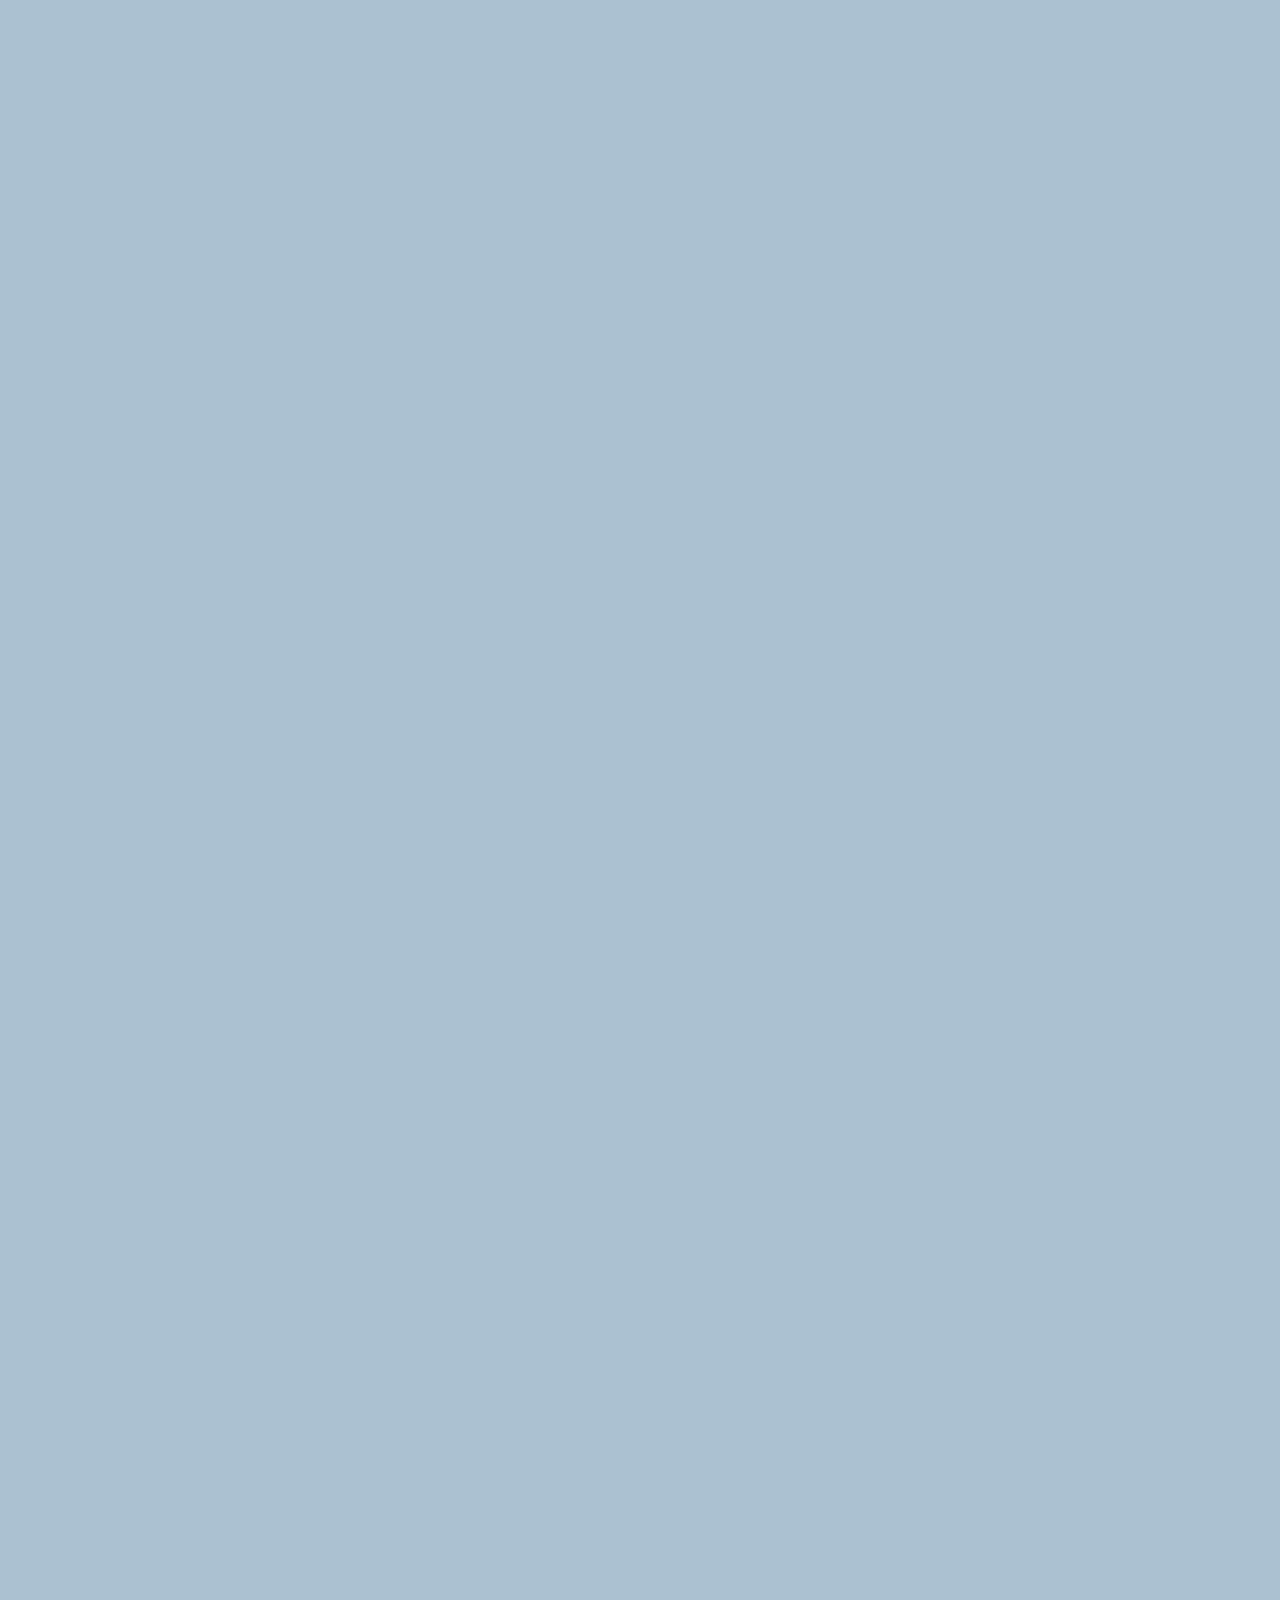
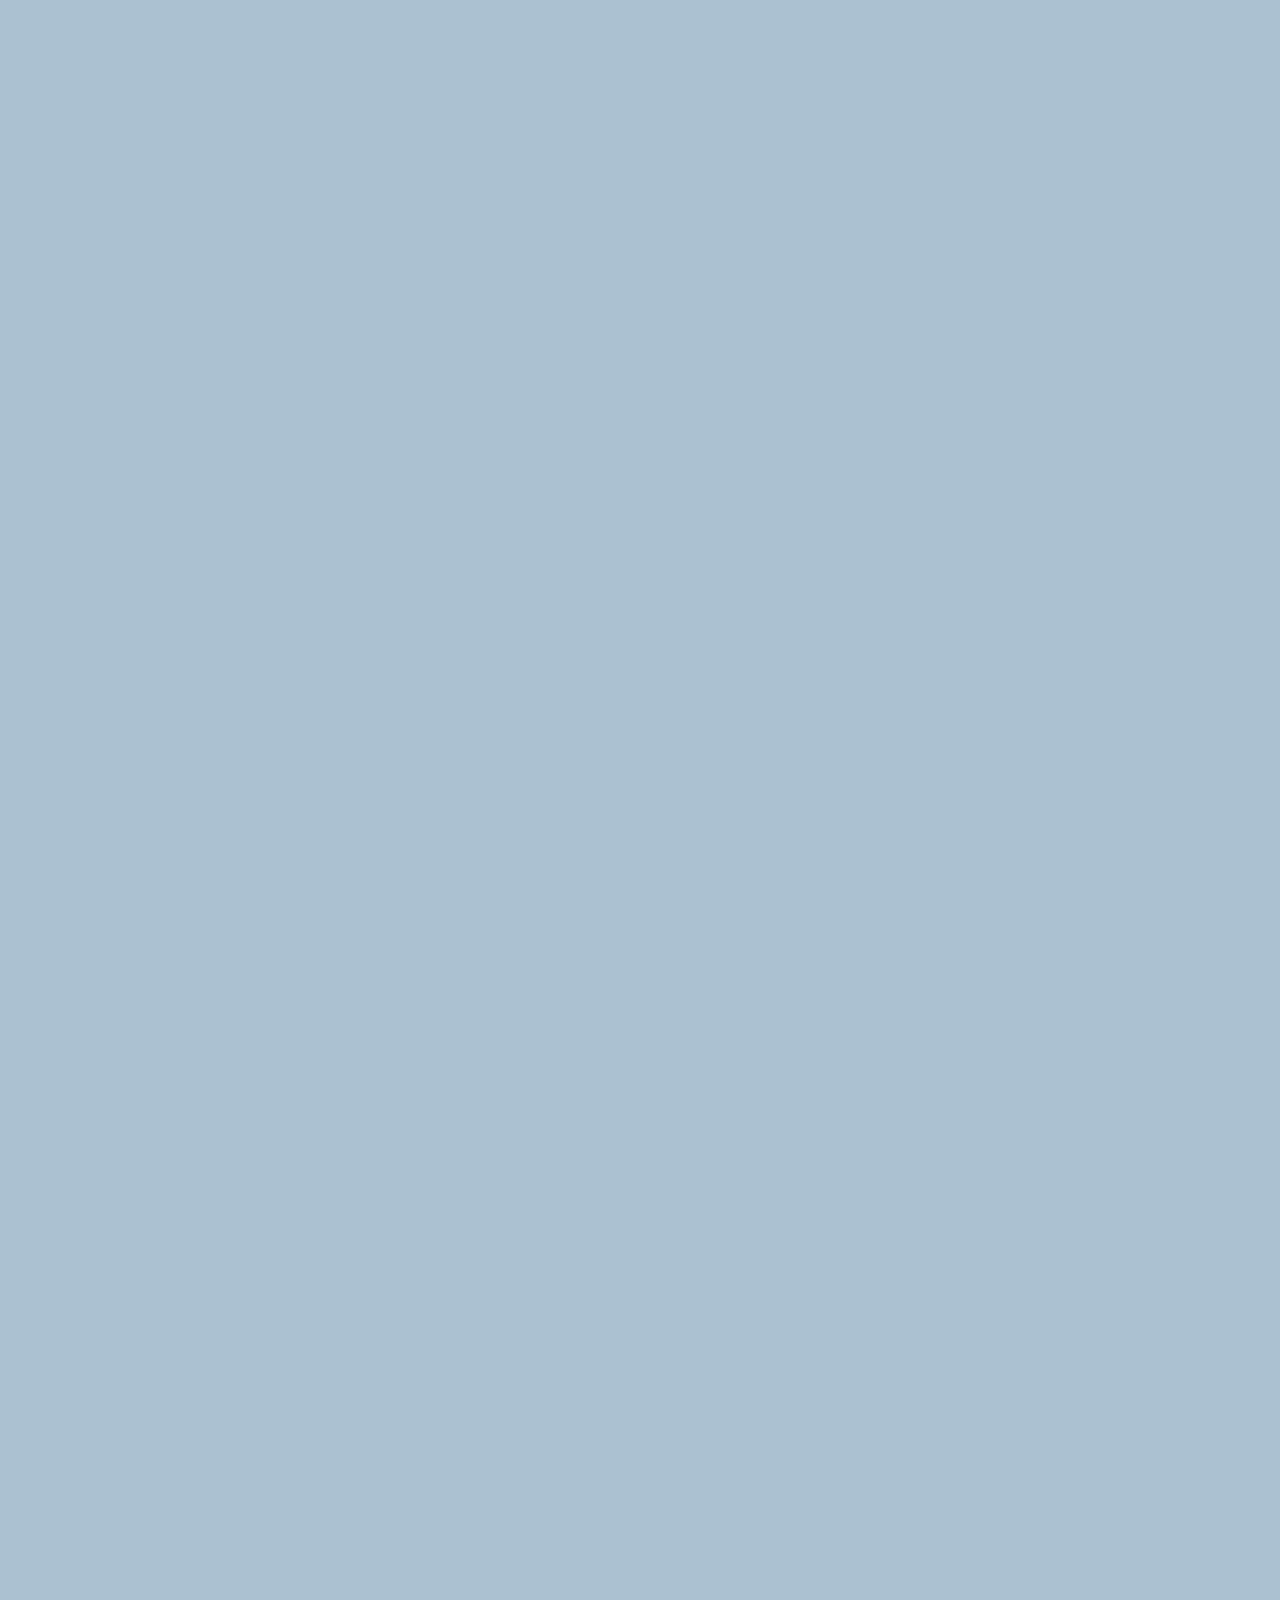
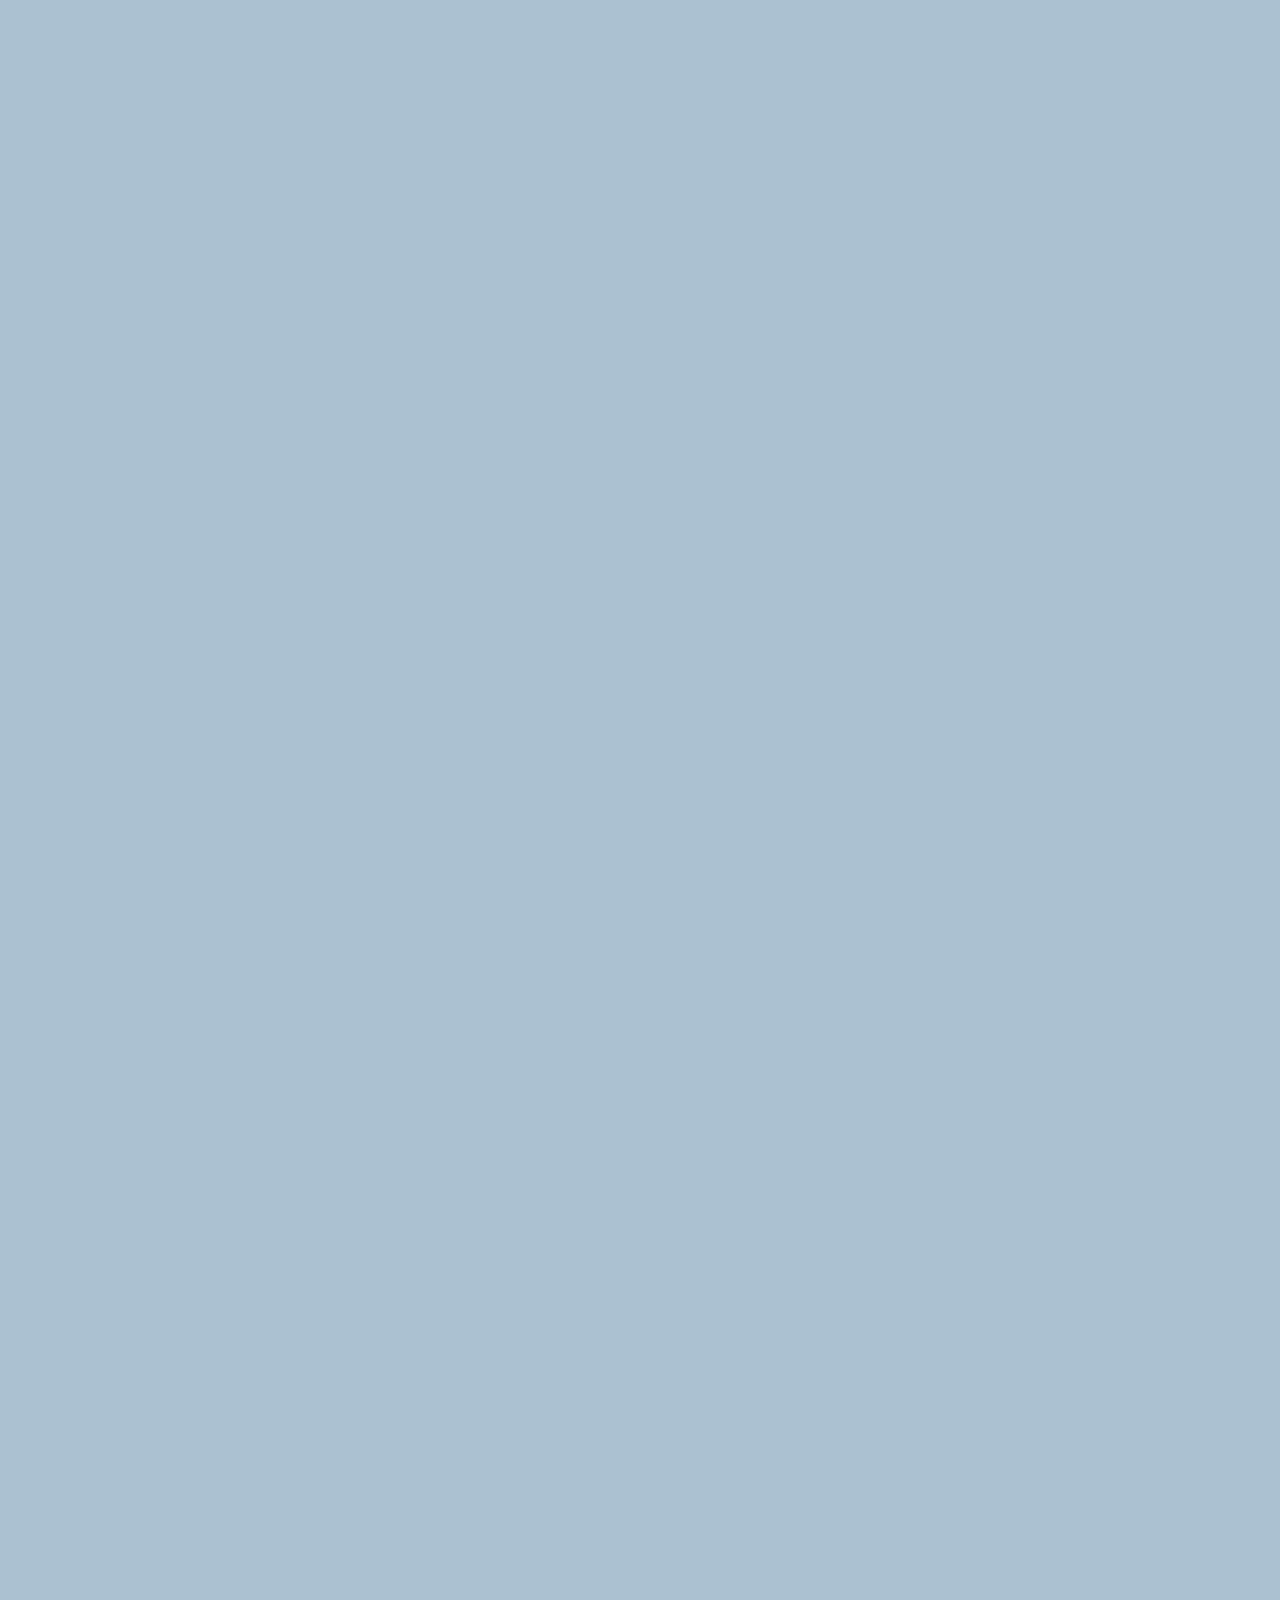
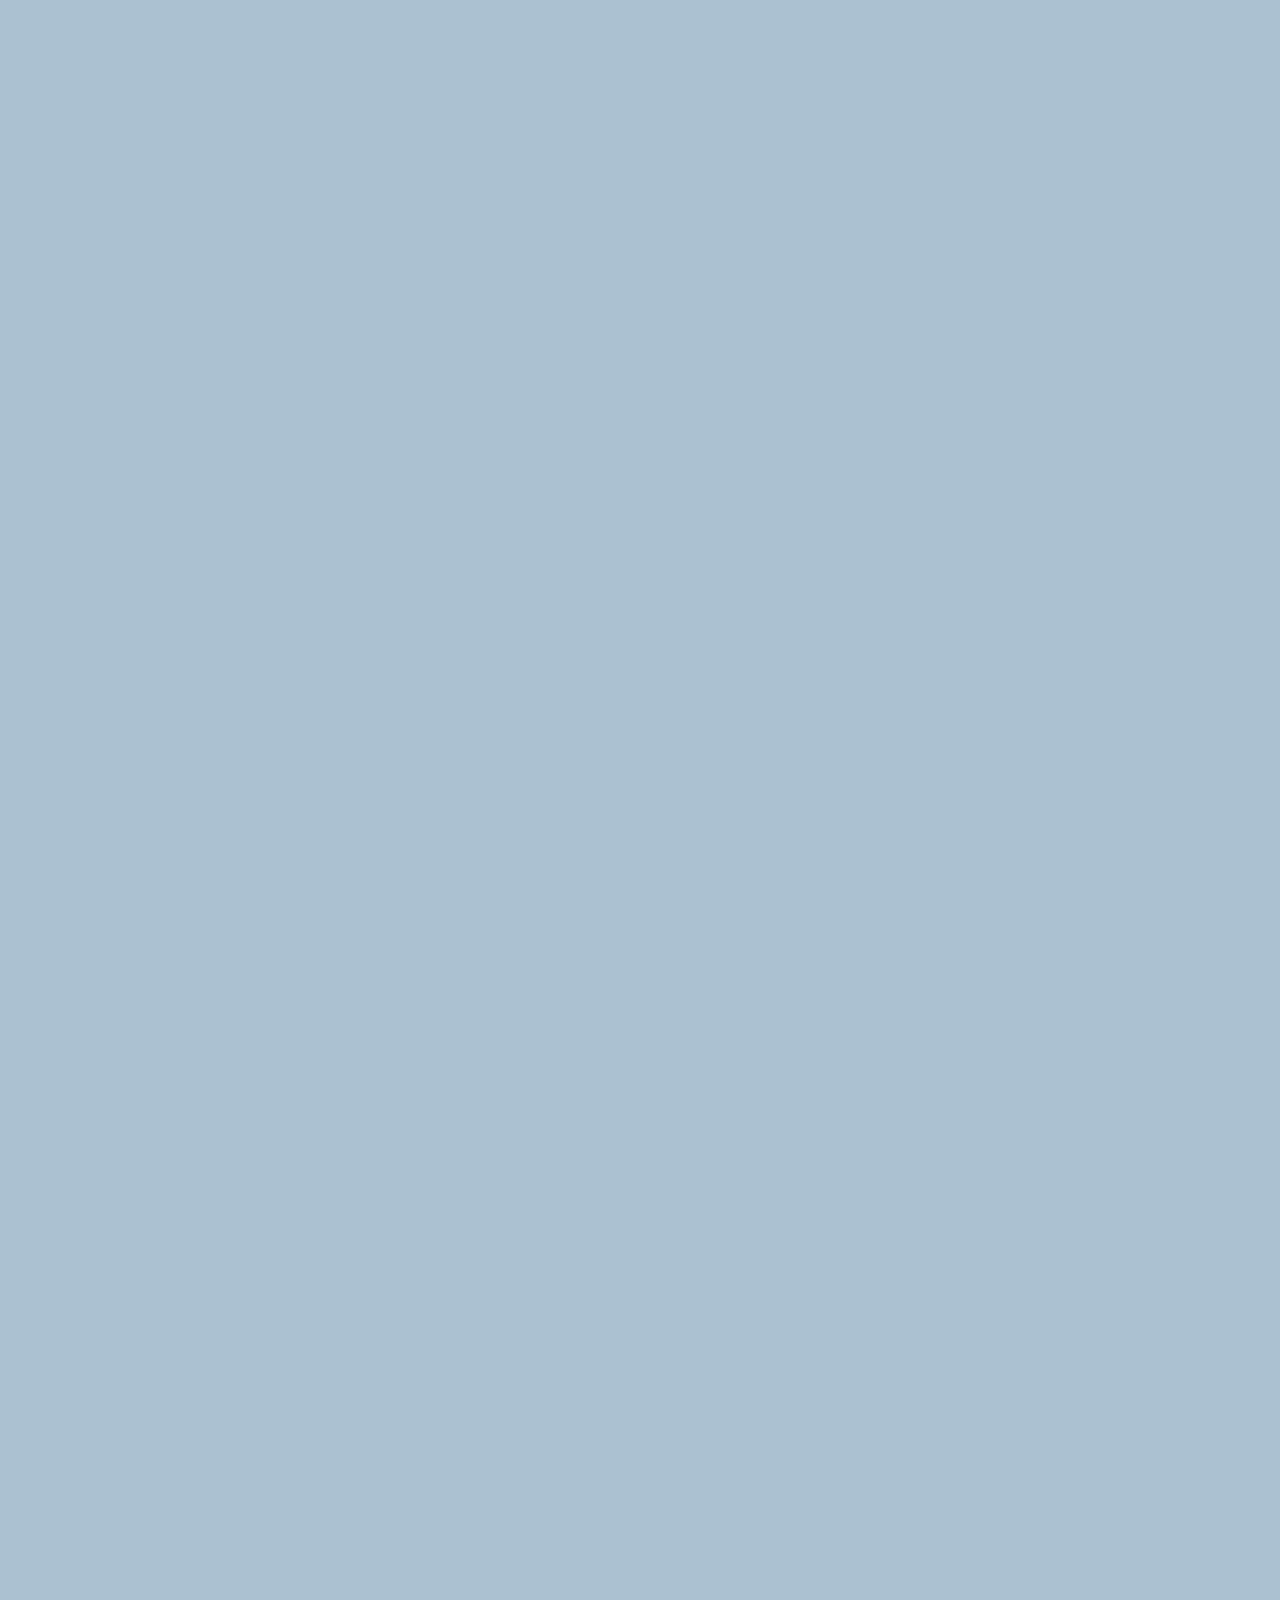
==== commit 2c902774: "ver6" ====
--- a/chat.html
+++ b/chat.html
@@ -29,7 +29,7 @@
       </a>
       </div>
       <div class="alt-header__title">
-        <h1>양봉킴</h1>
+        <h1>니꼬</h1>
       </div>
       <div class="alt-header__column">
         <span><i class="fas fa-search fa-lg"></i></span>
@@ -50,9 +50,17 @@
                 </div>
             </div>
         </div>
+        <div class="message-row  message-row--own"> 
+          <div class="message-row__content">
+              <div class="message__info">
+                  <span class="message__bubble">Nice to meet you!</span>
+                  <span class="message__time">21:37</span>
+              </div>
+          </div>
+      </div>
     </main>
 
-    
+  
 
     <script
       src="https://kit.fontawesome.com/6478f529f2.js"
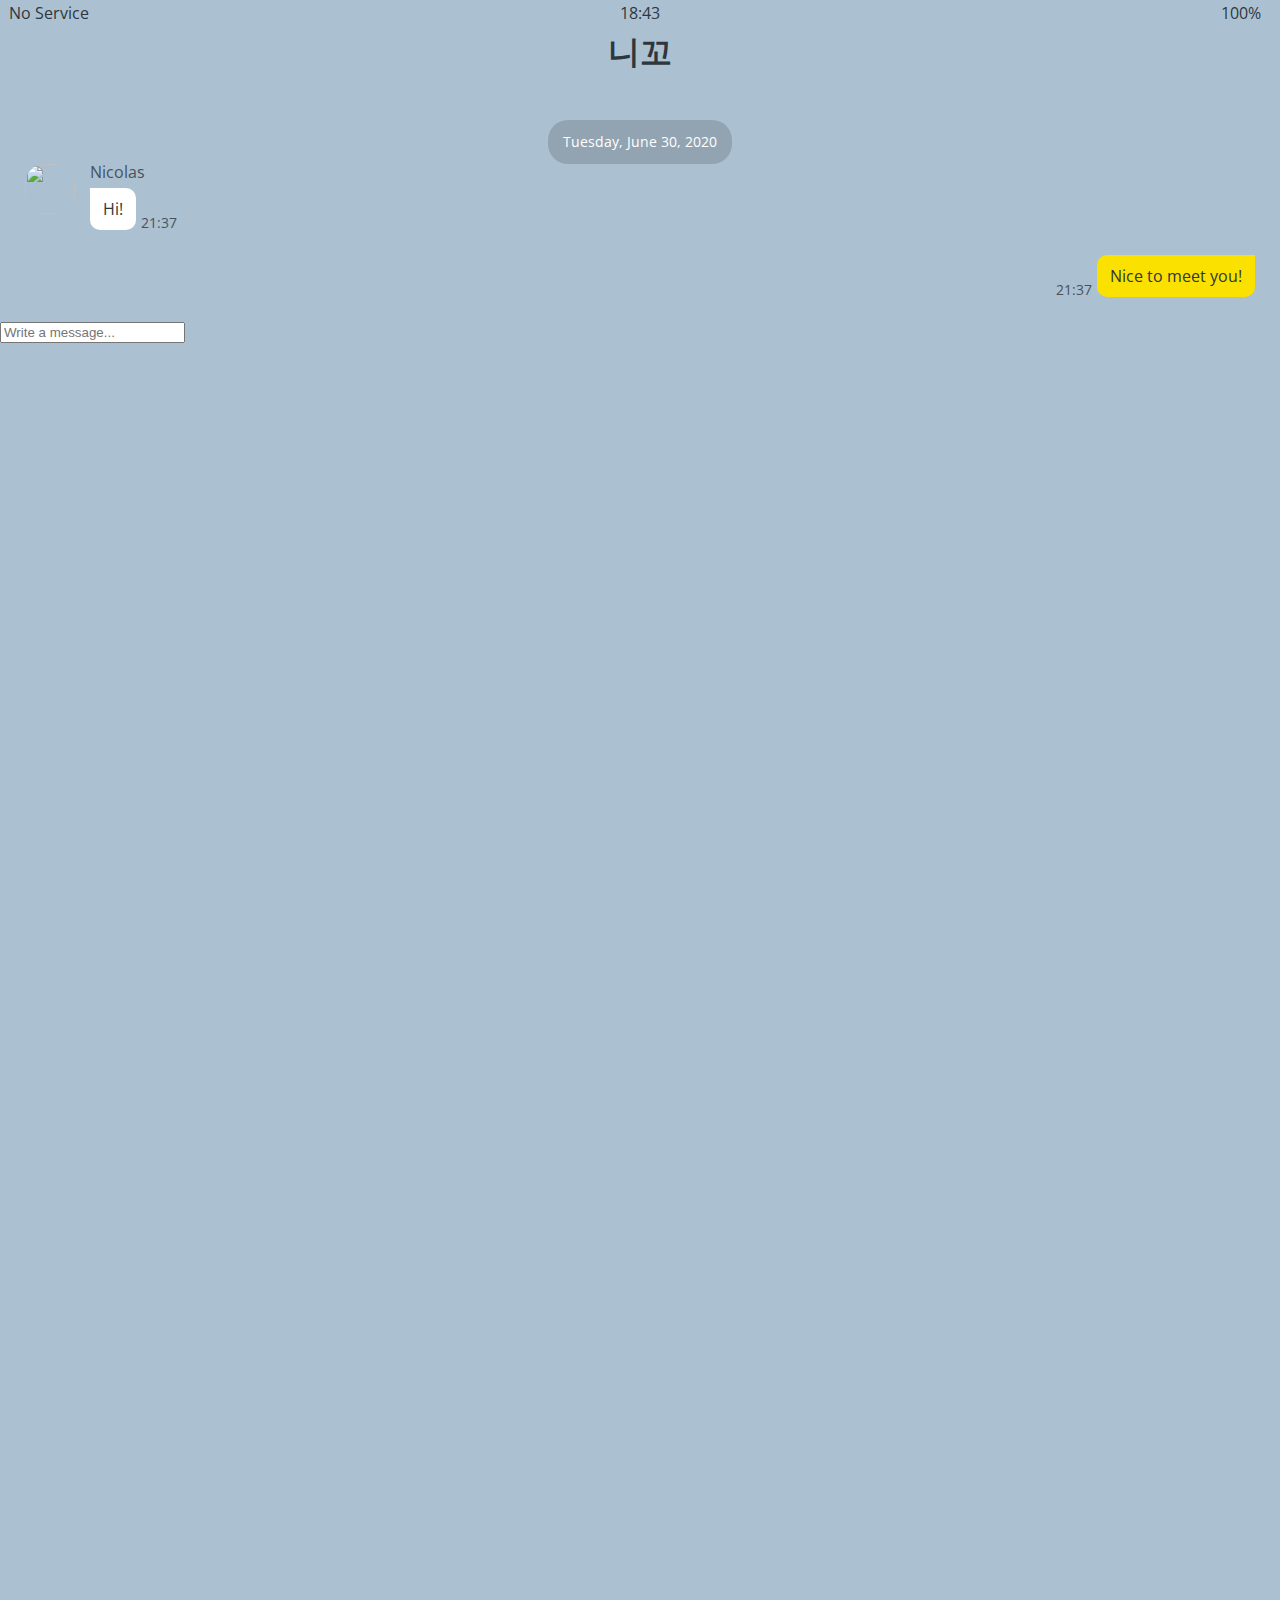
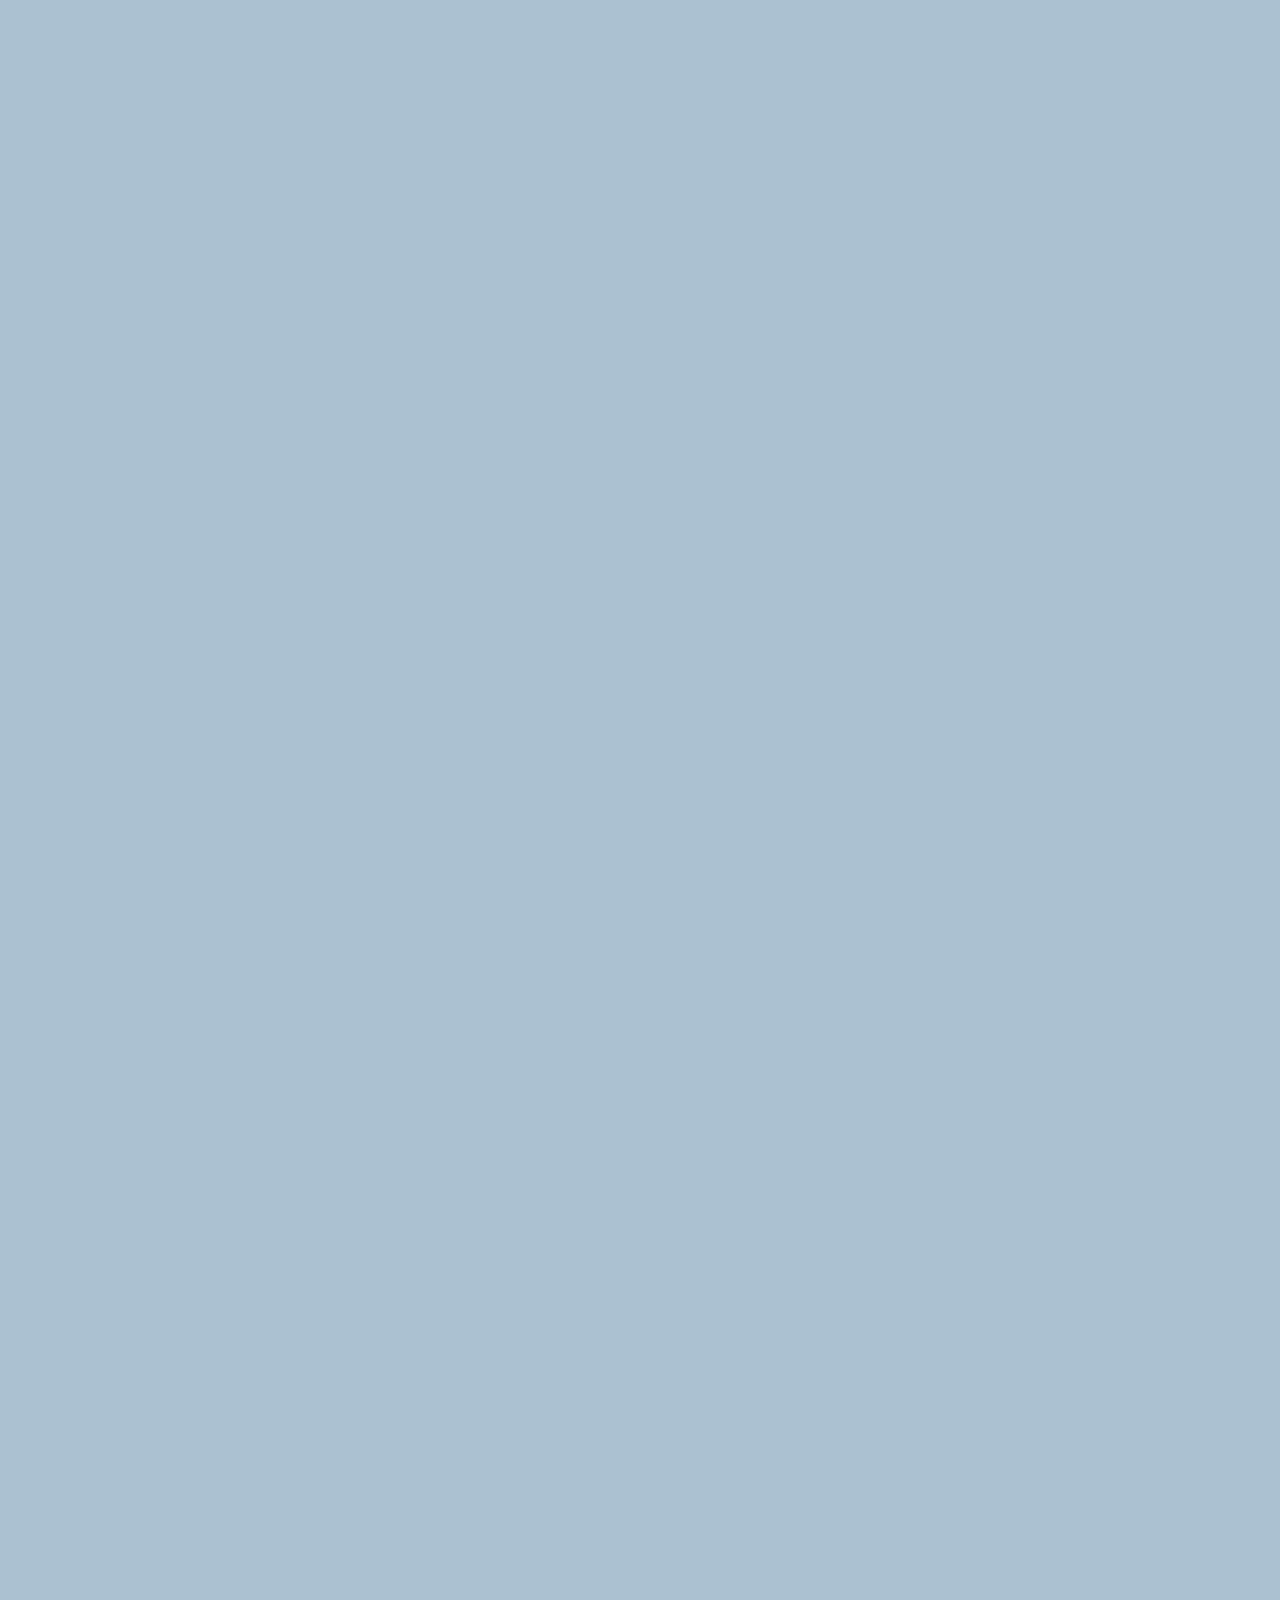
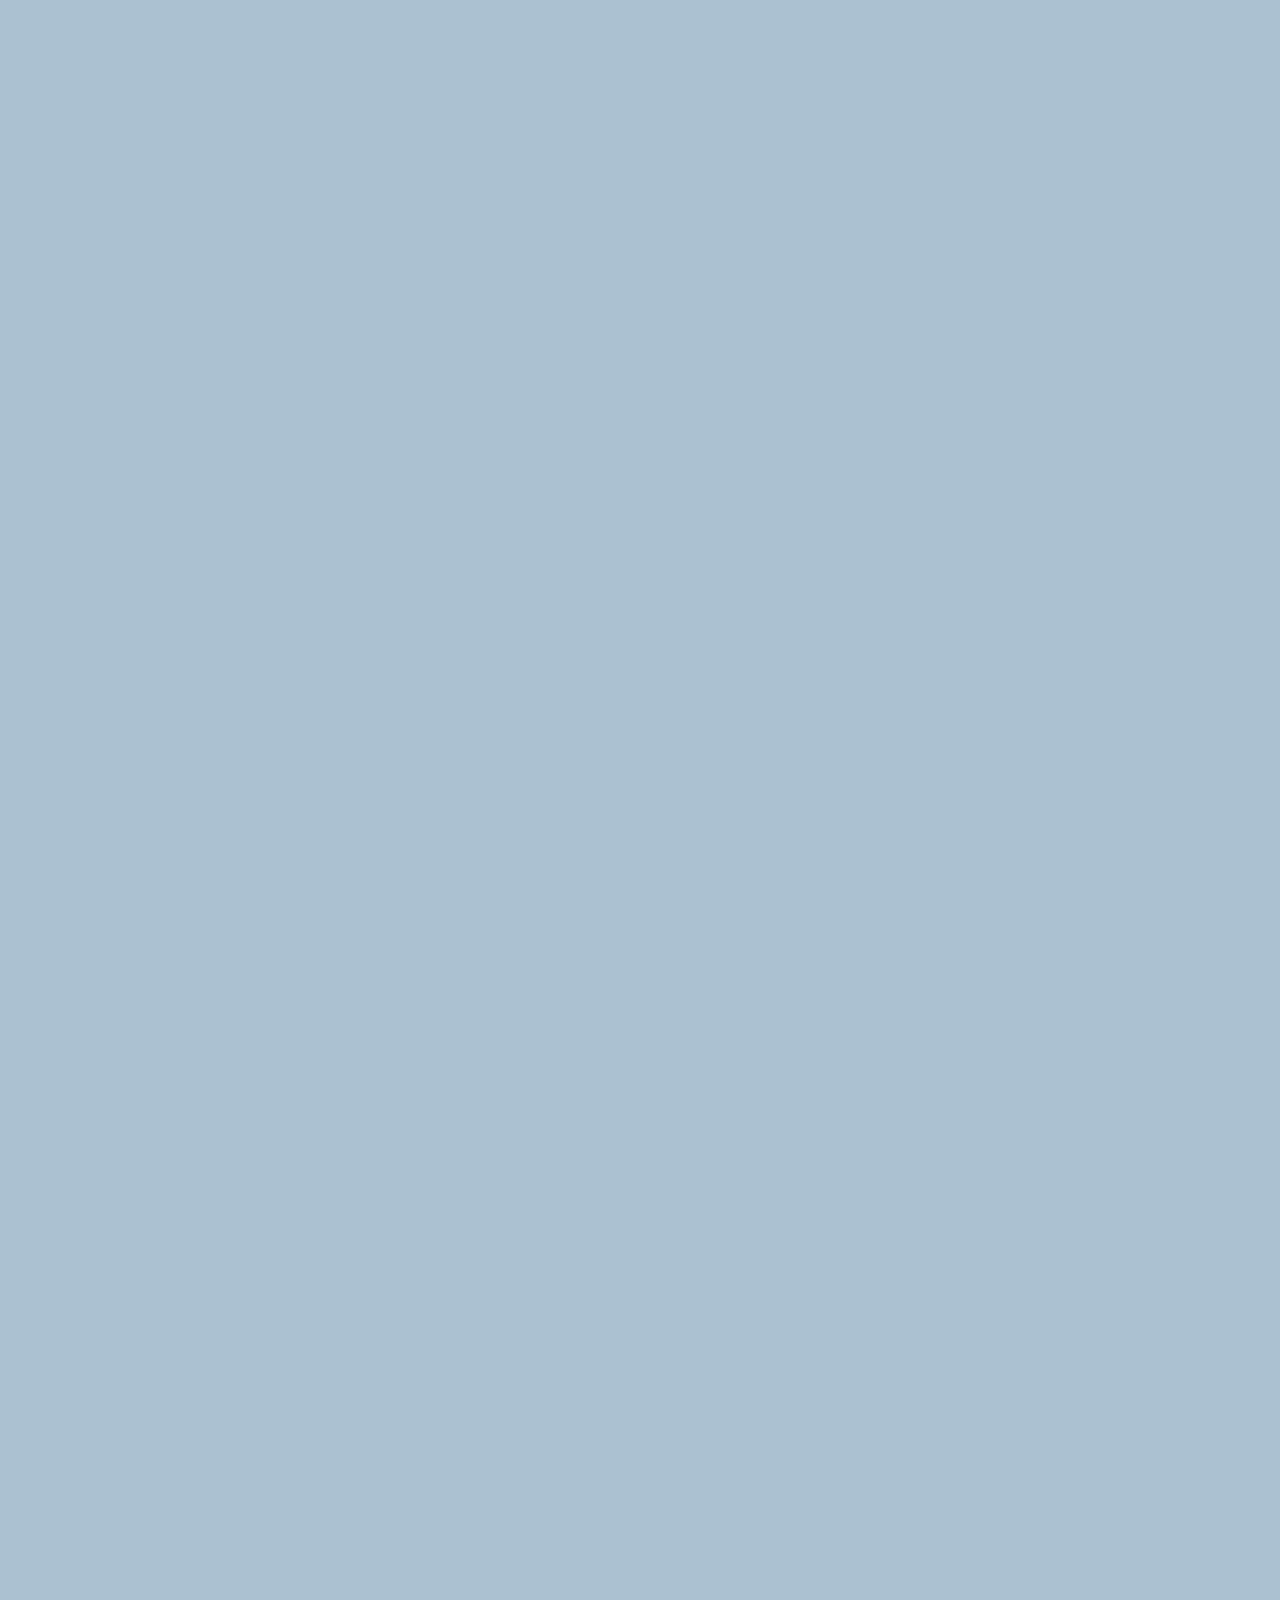
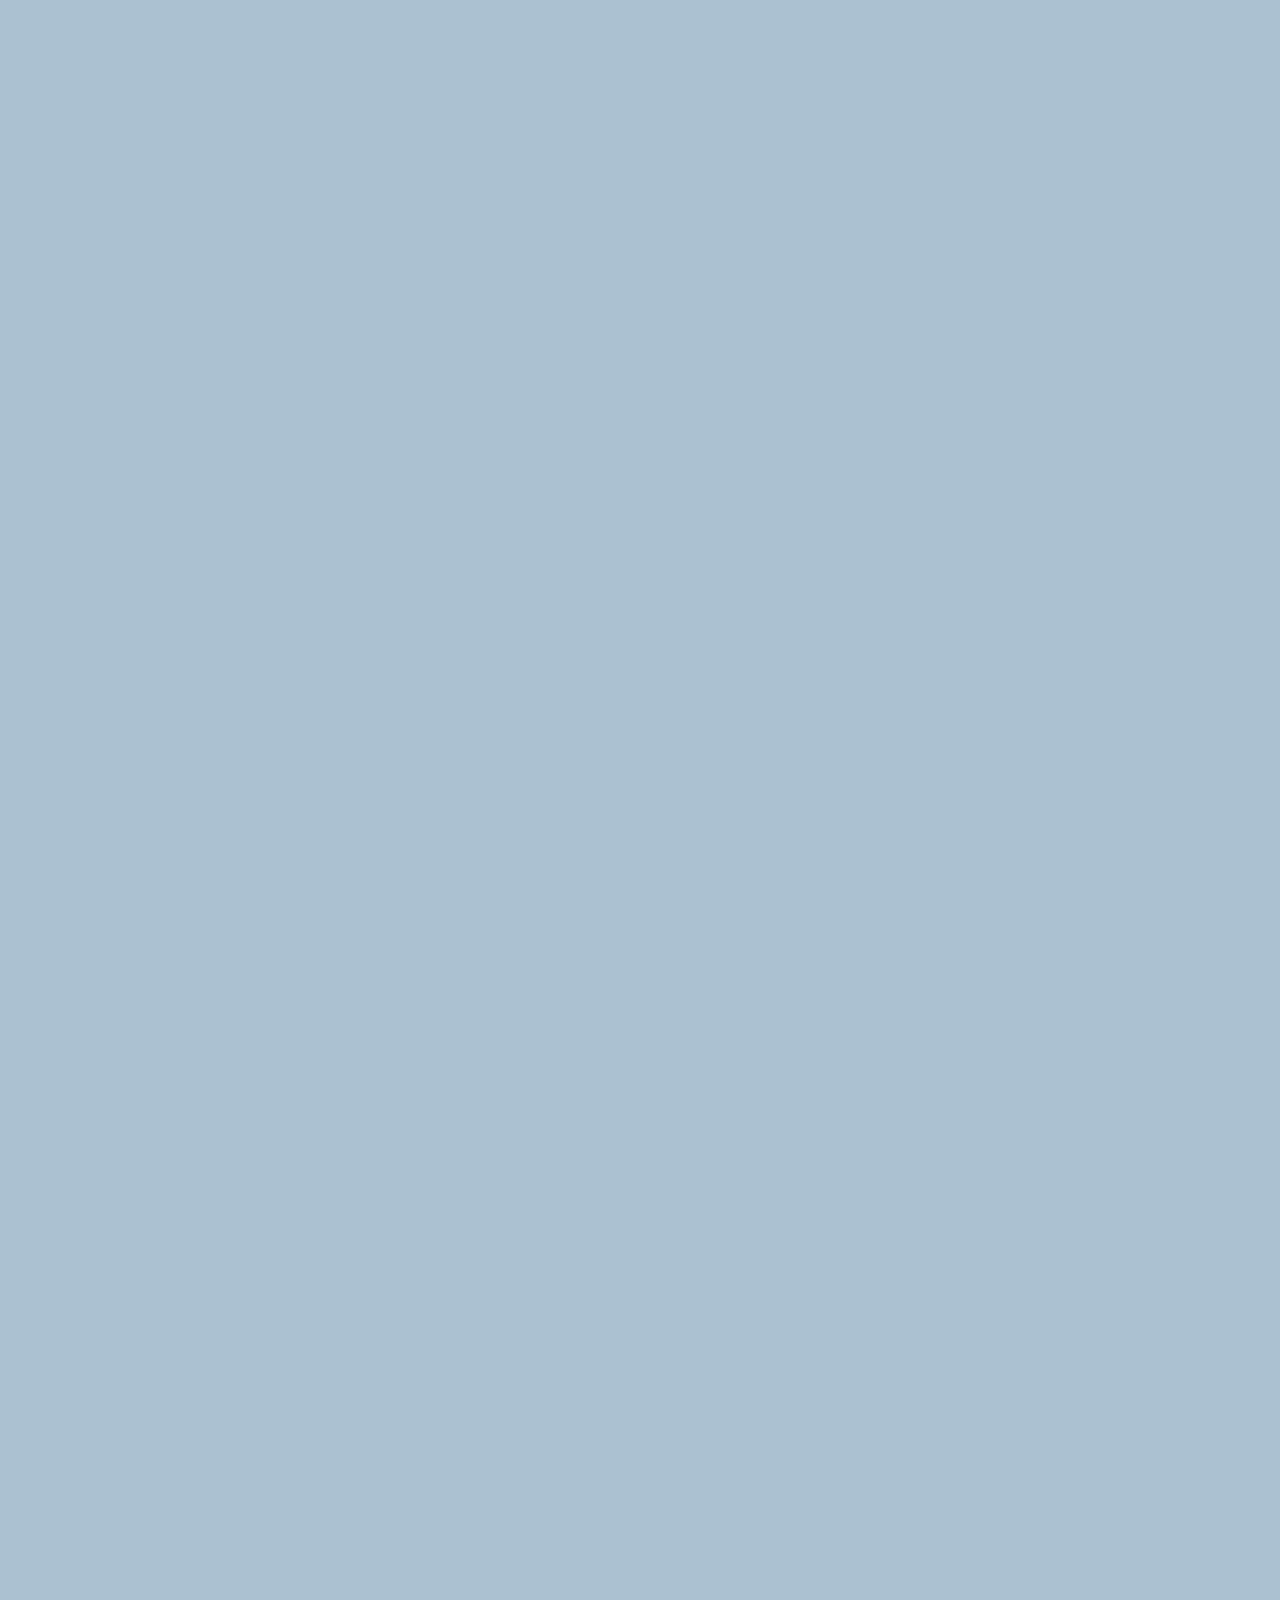
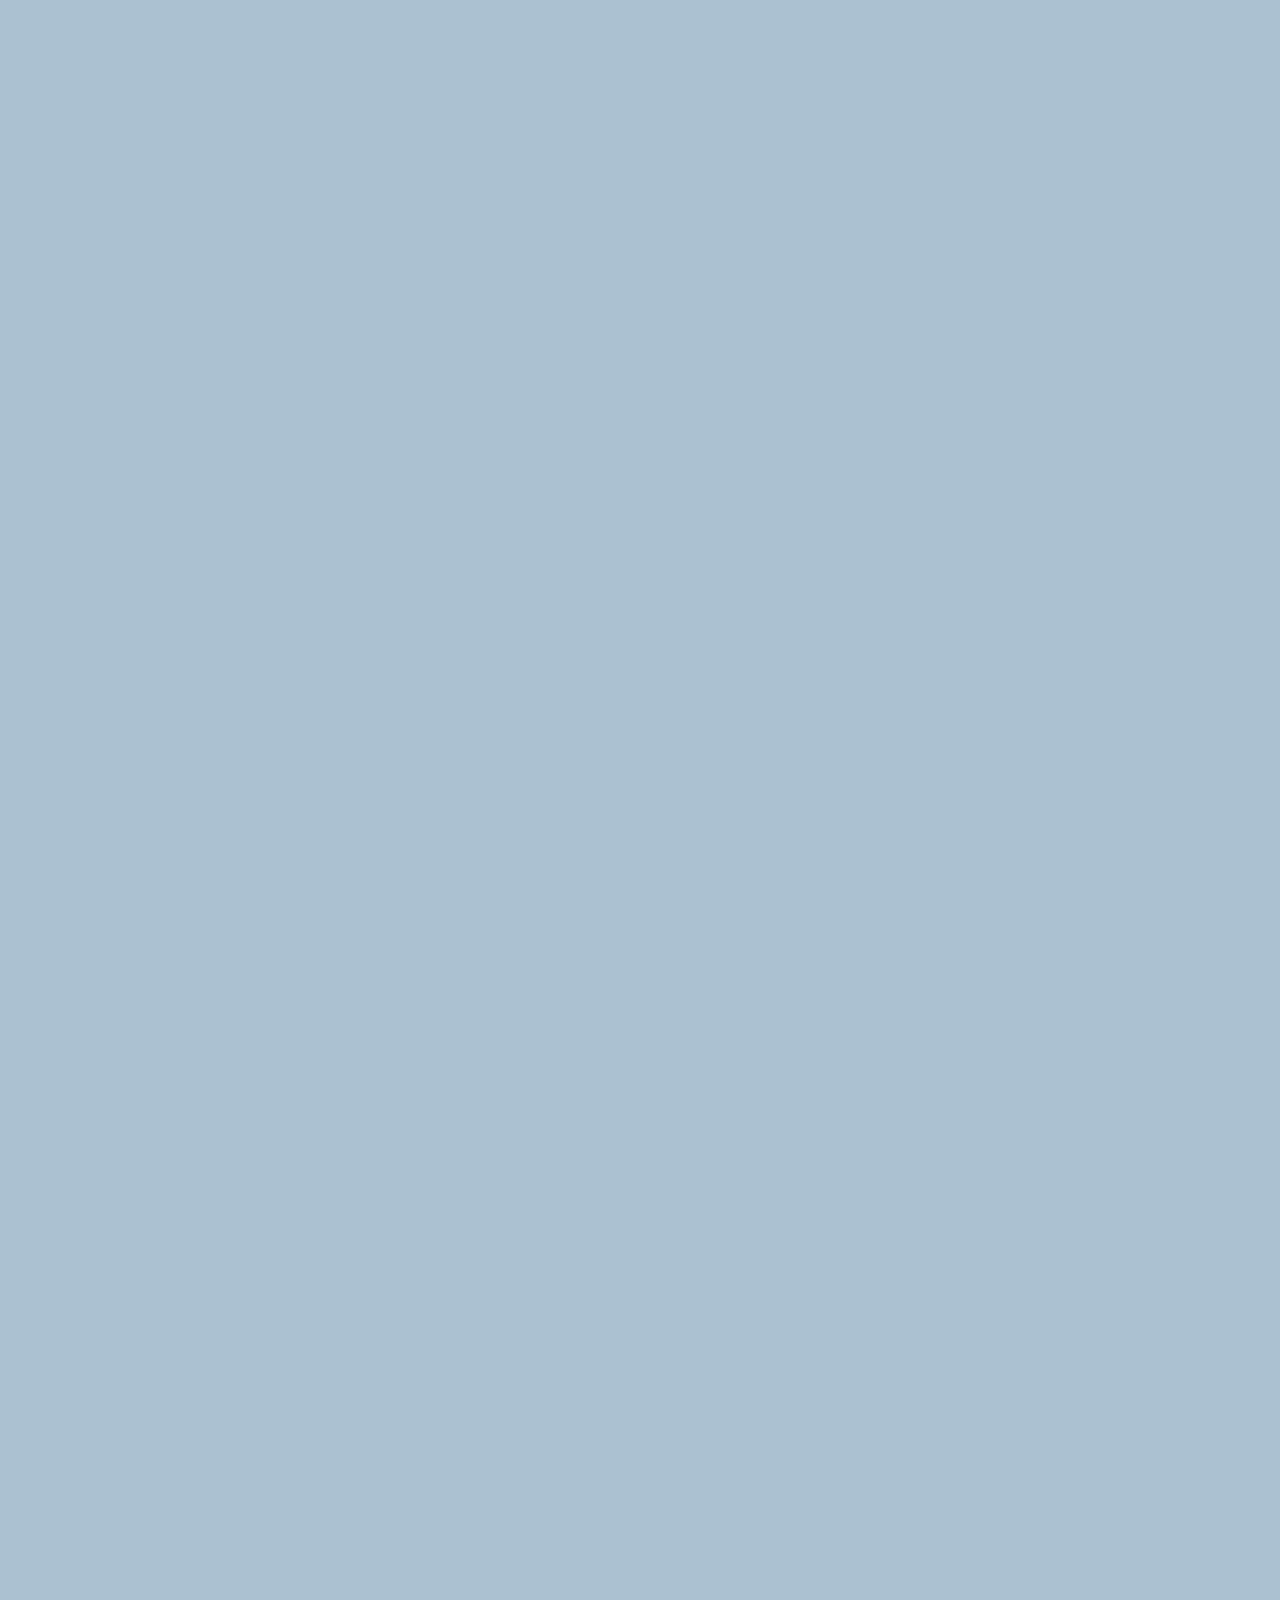
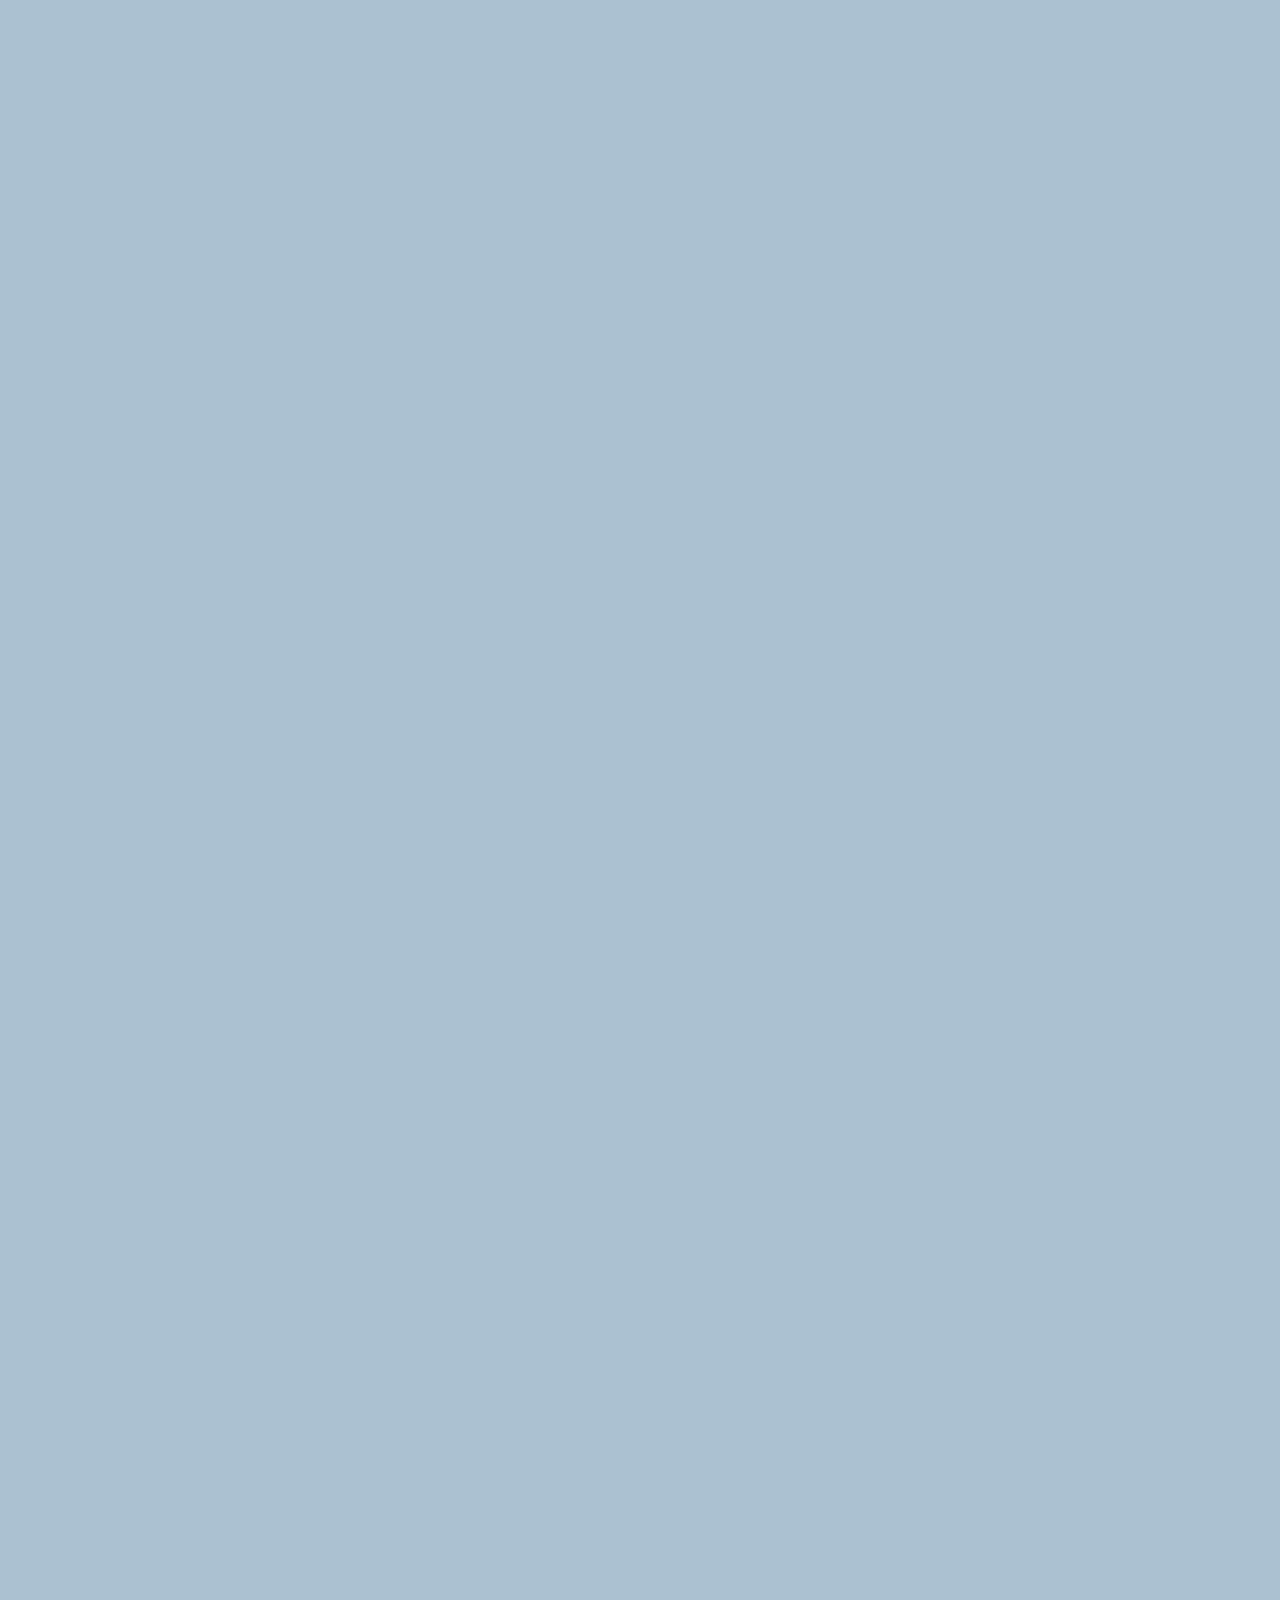
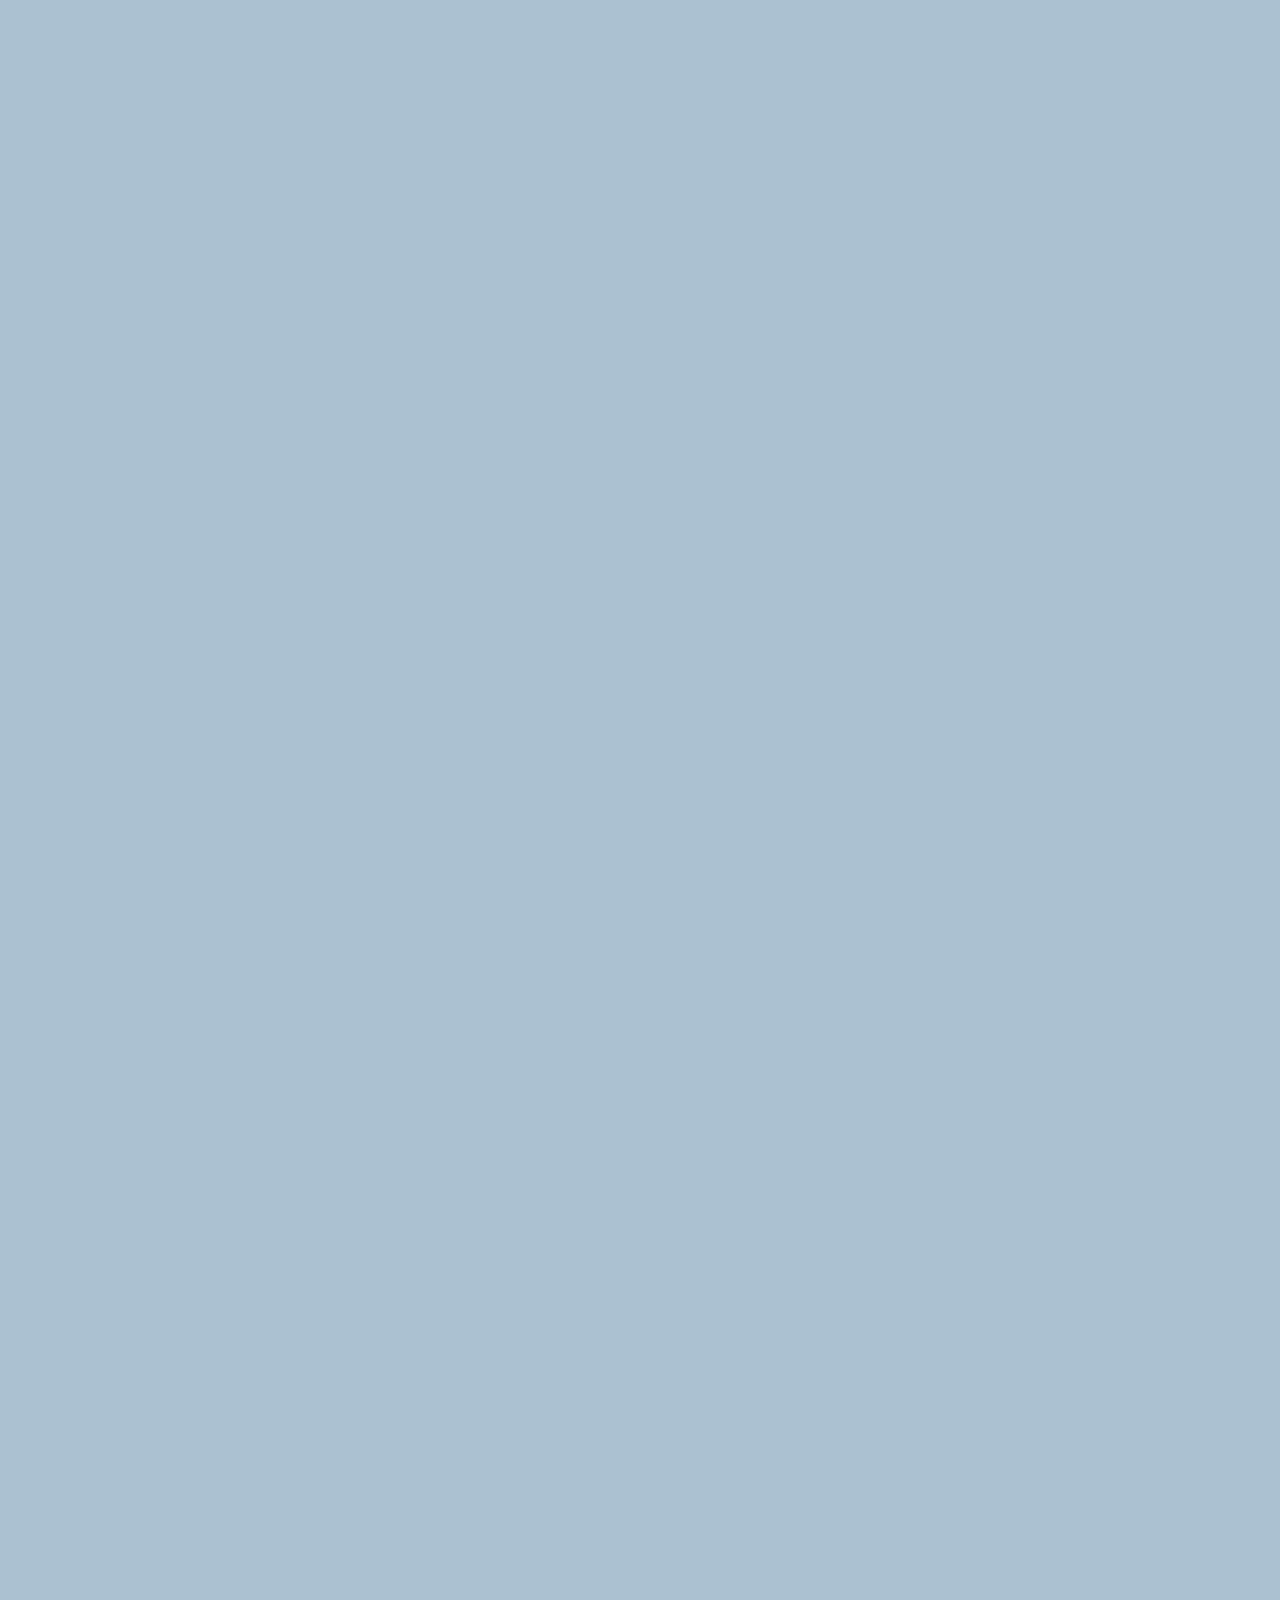
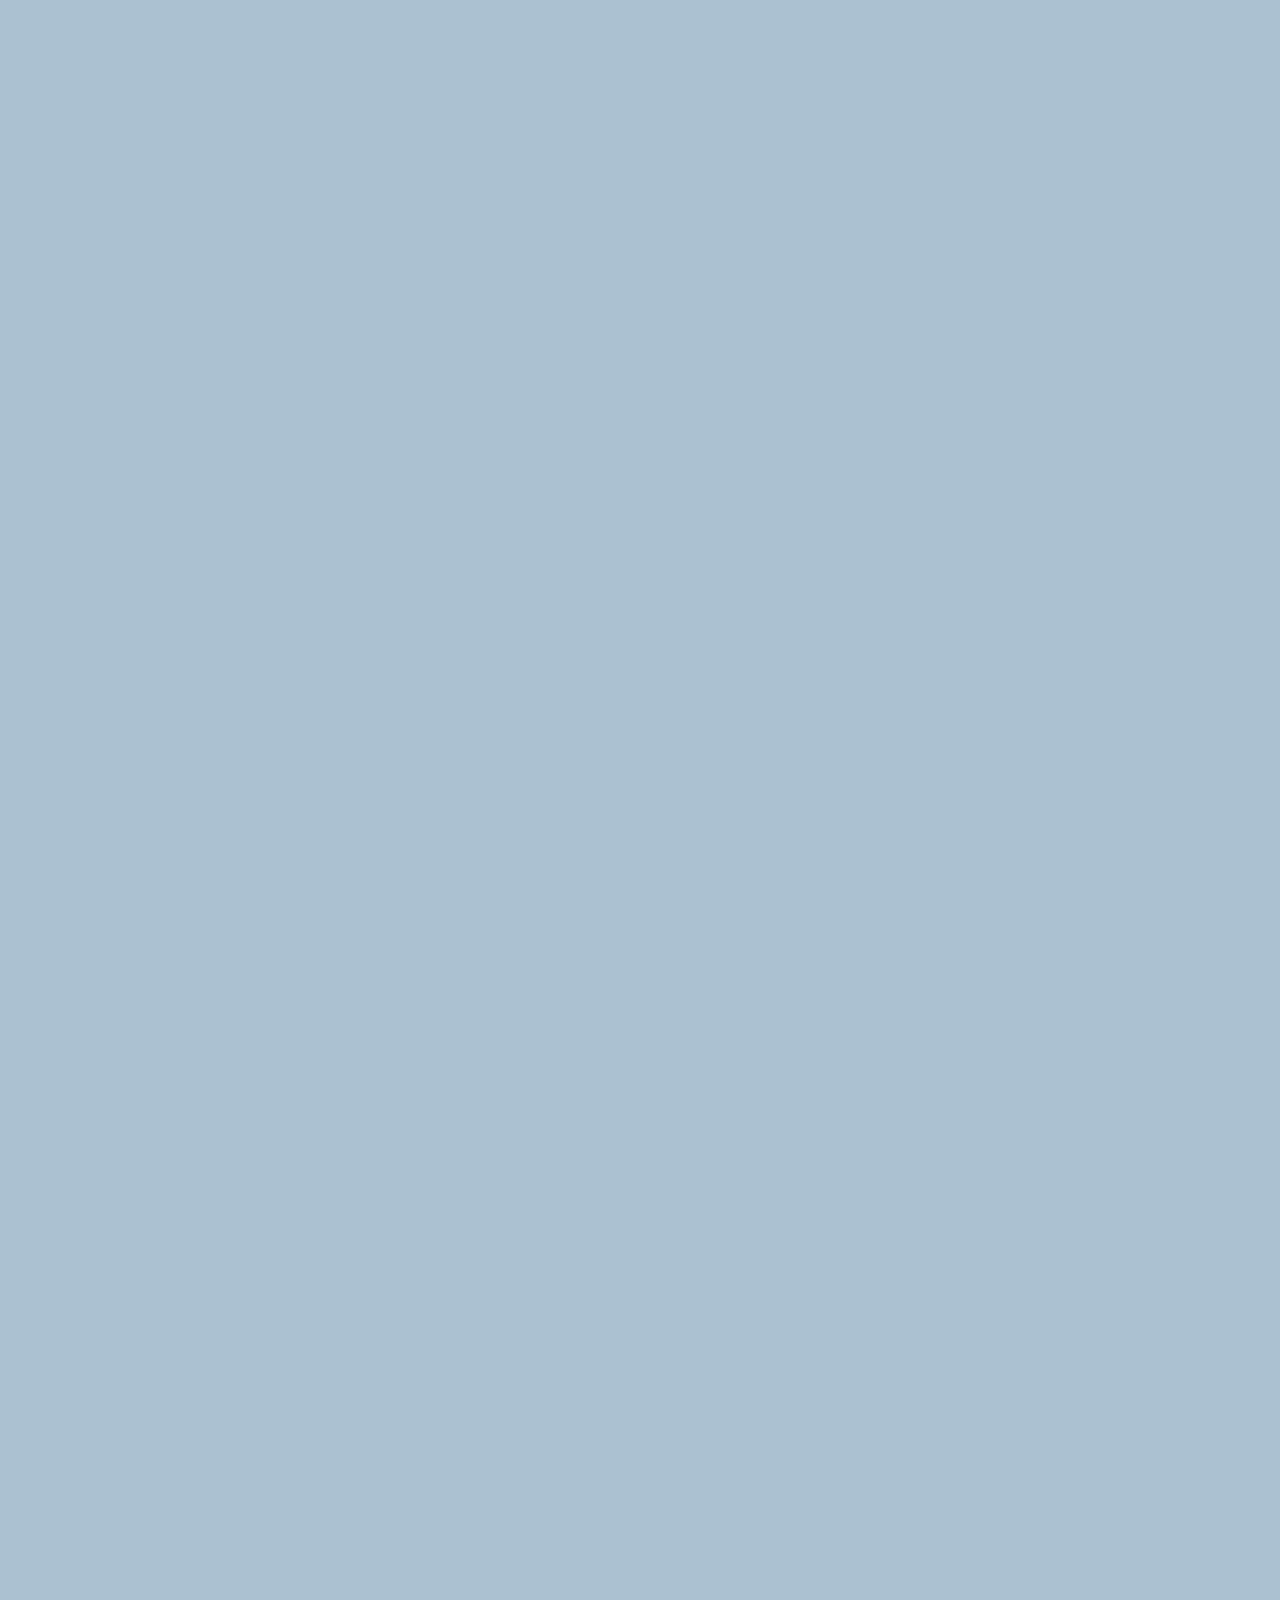
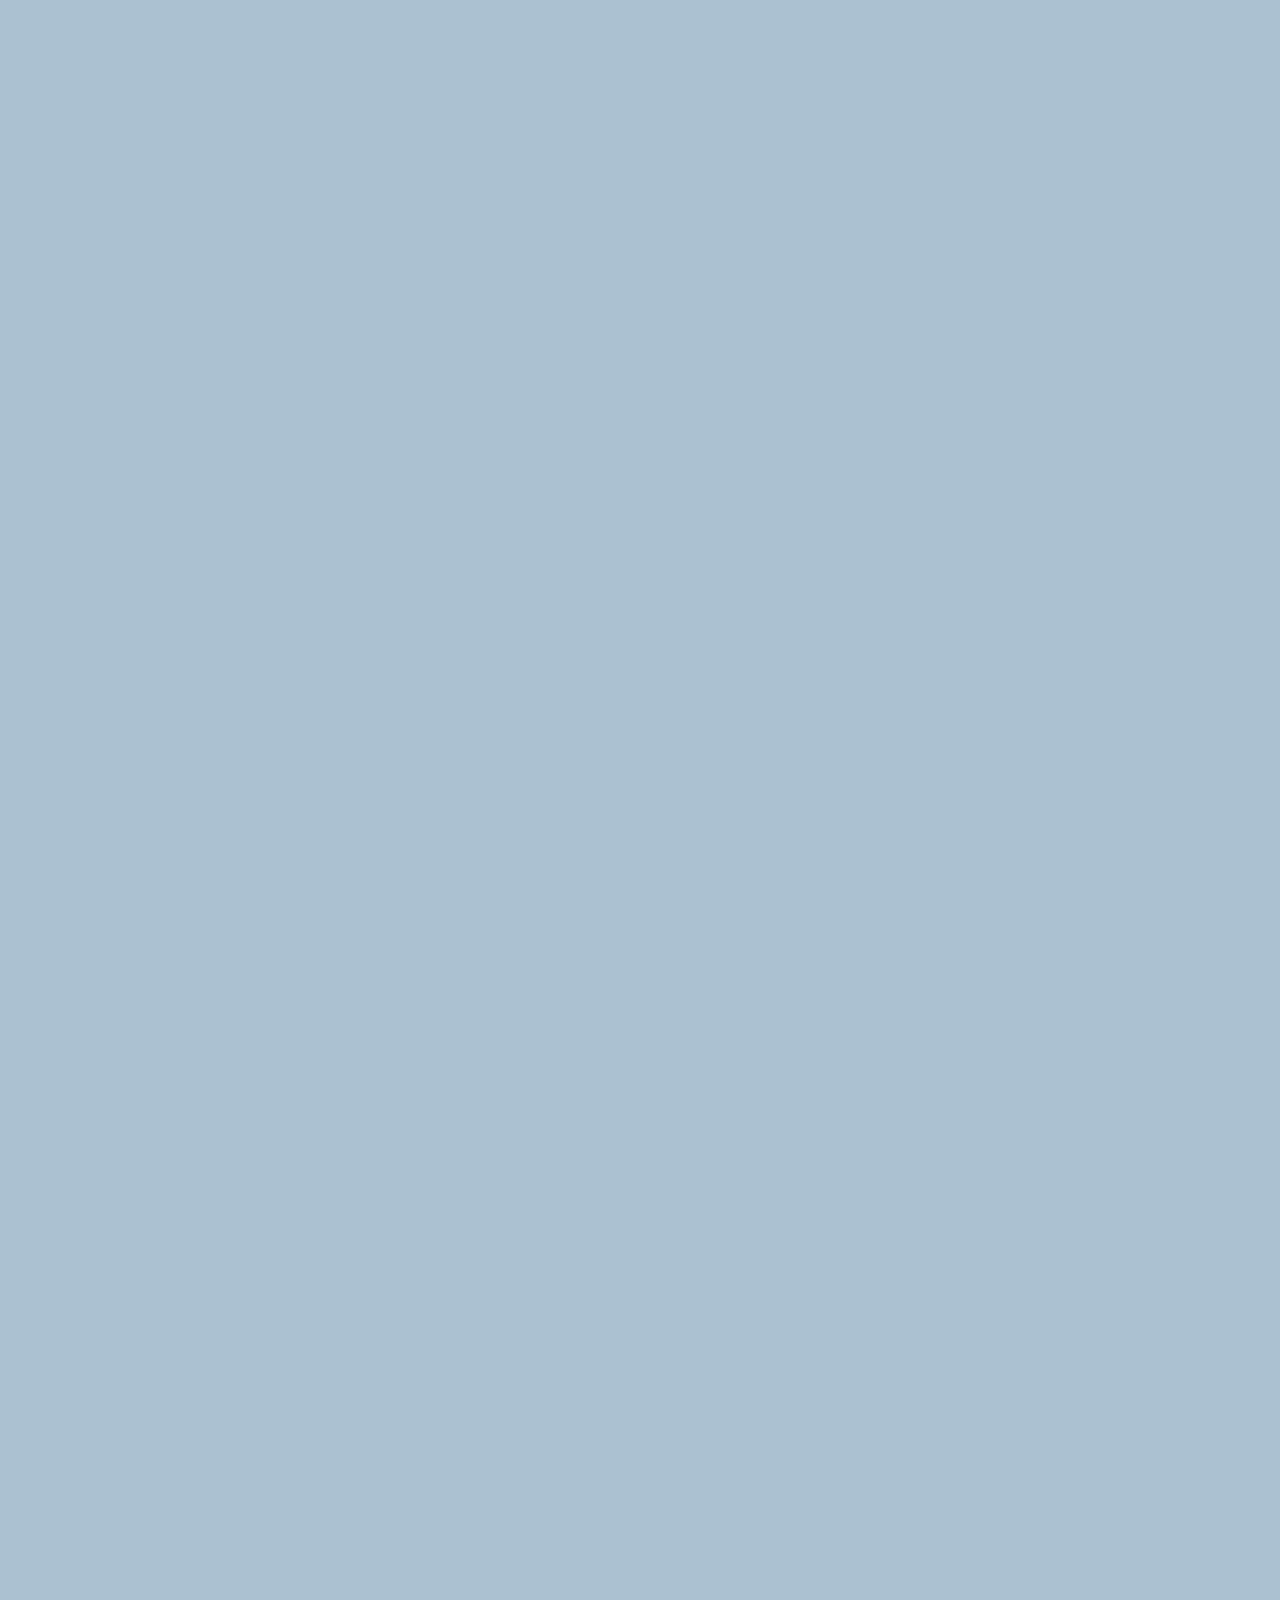
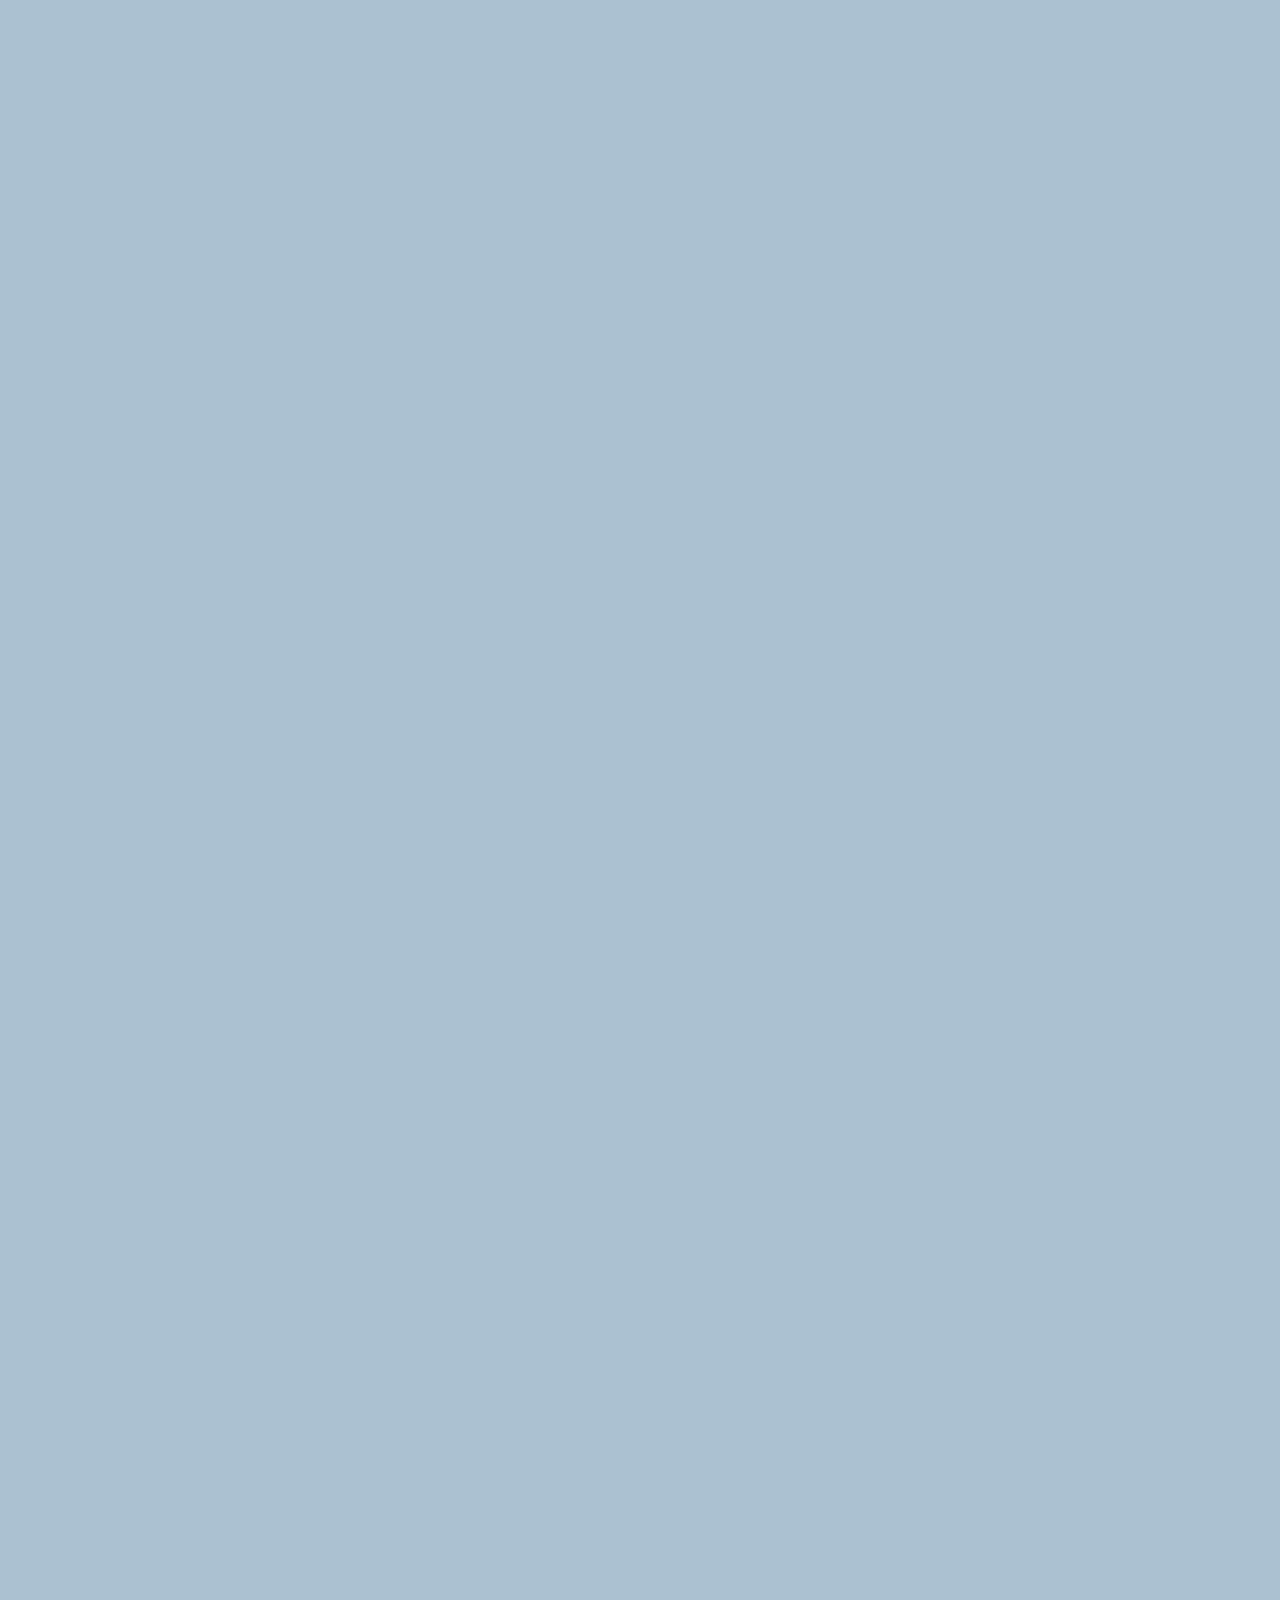
==== commit c8a36bd0: "ver7" ====
--- a/chat.html
+++ b/chat.html
@@ -60,6 +60,16 @@
       </div>
     </main>
 
+      <form class="reply"> 
+        <div class="reply__column">
+          <i class="far fa-plus-square"></i>
+        </div>
+        <div class="reply__column">
+          <input type="text" placeholder="Write a message..." />
+          <i class="far fa-smile"></i>
+          <i class="fas fa-arrow-up"></i>
+        </div>
+      </form>
   
 
     <script
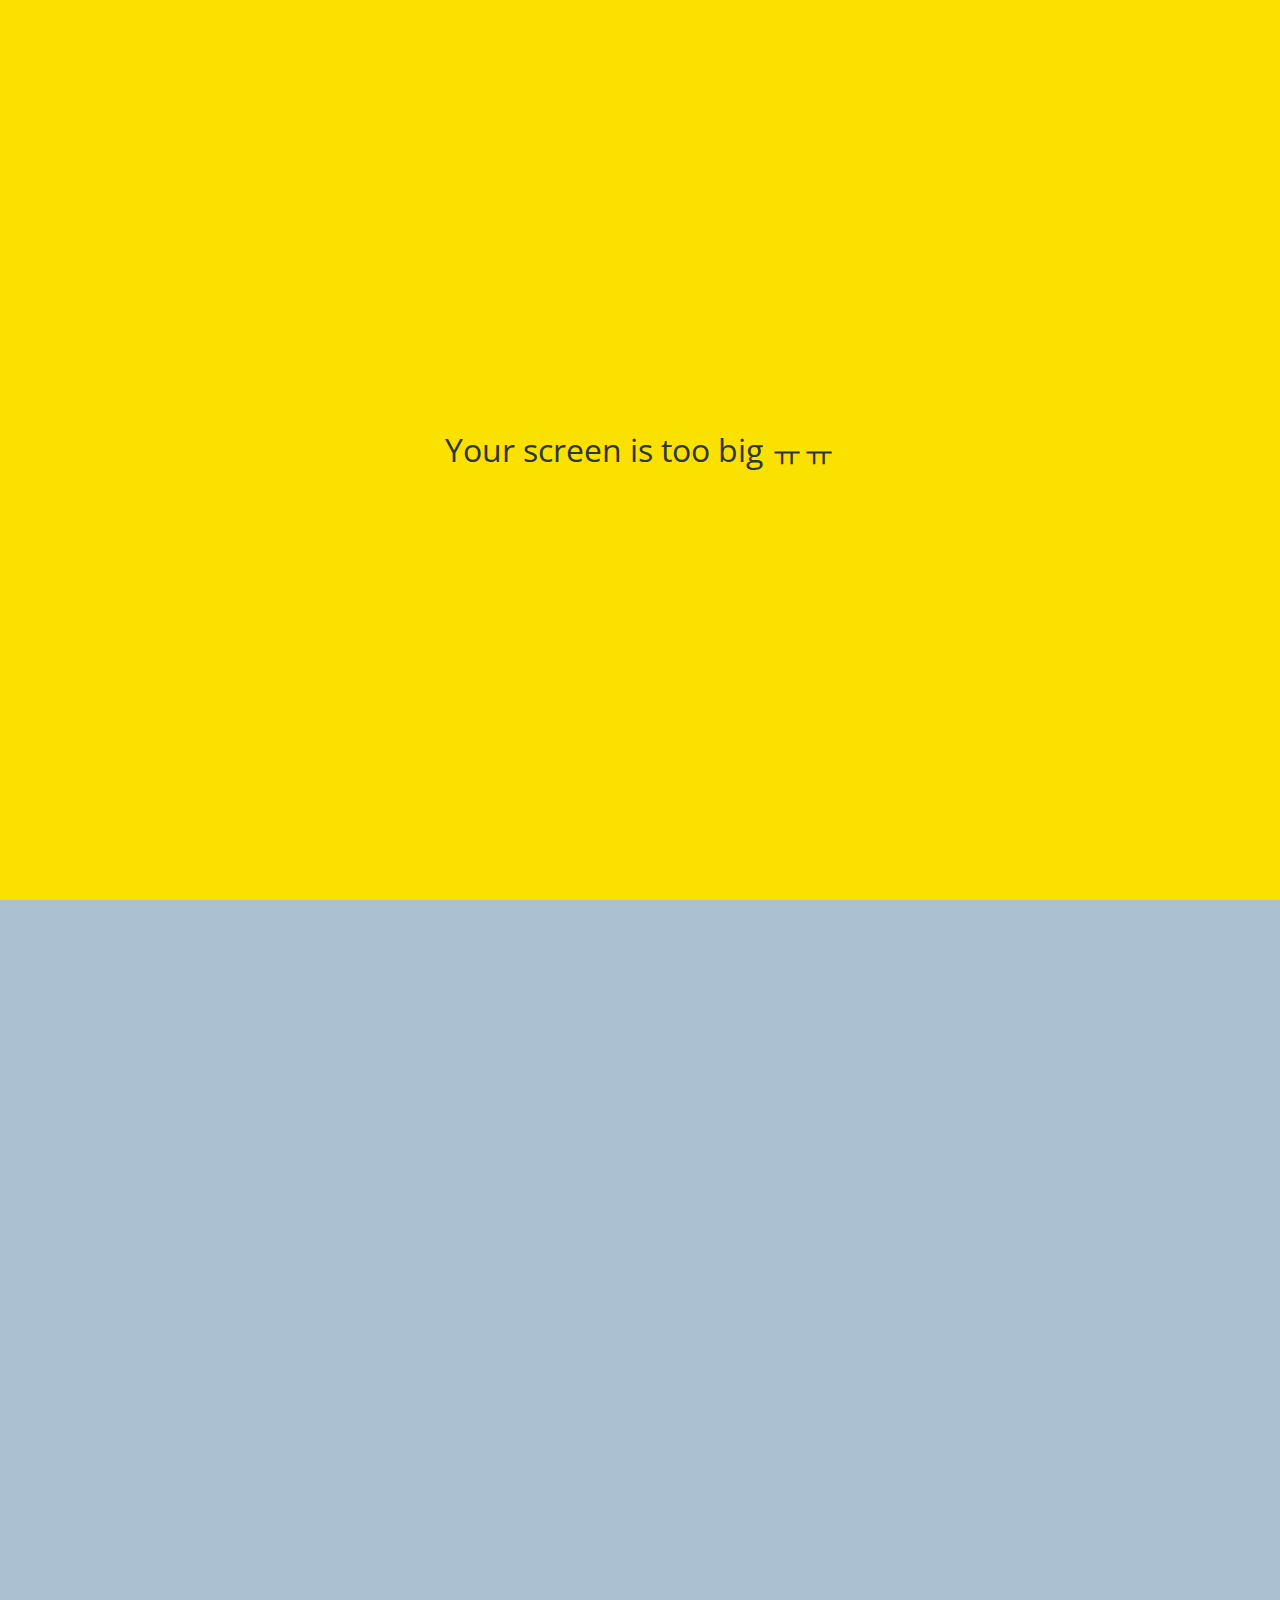
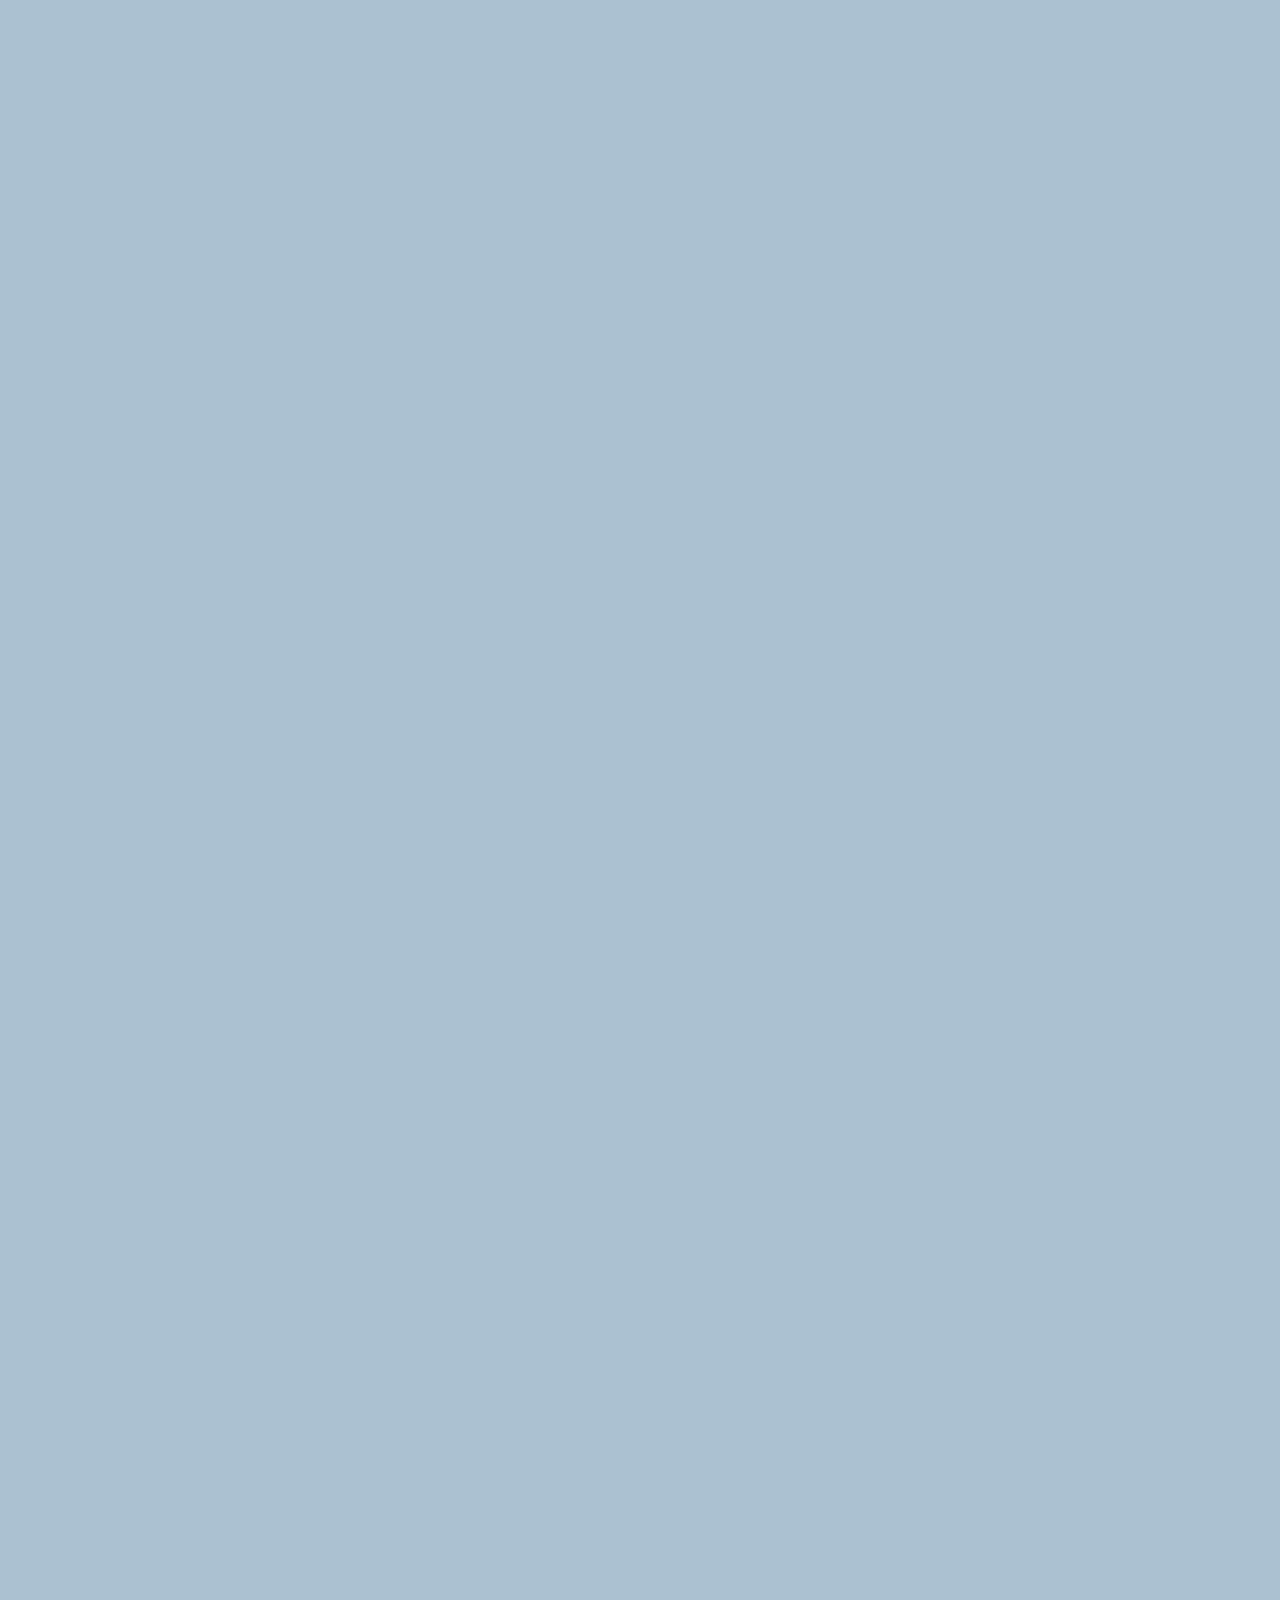
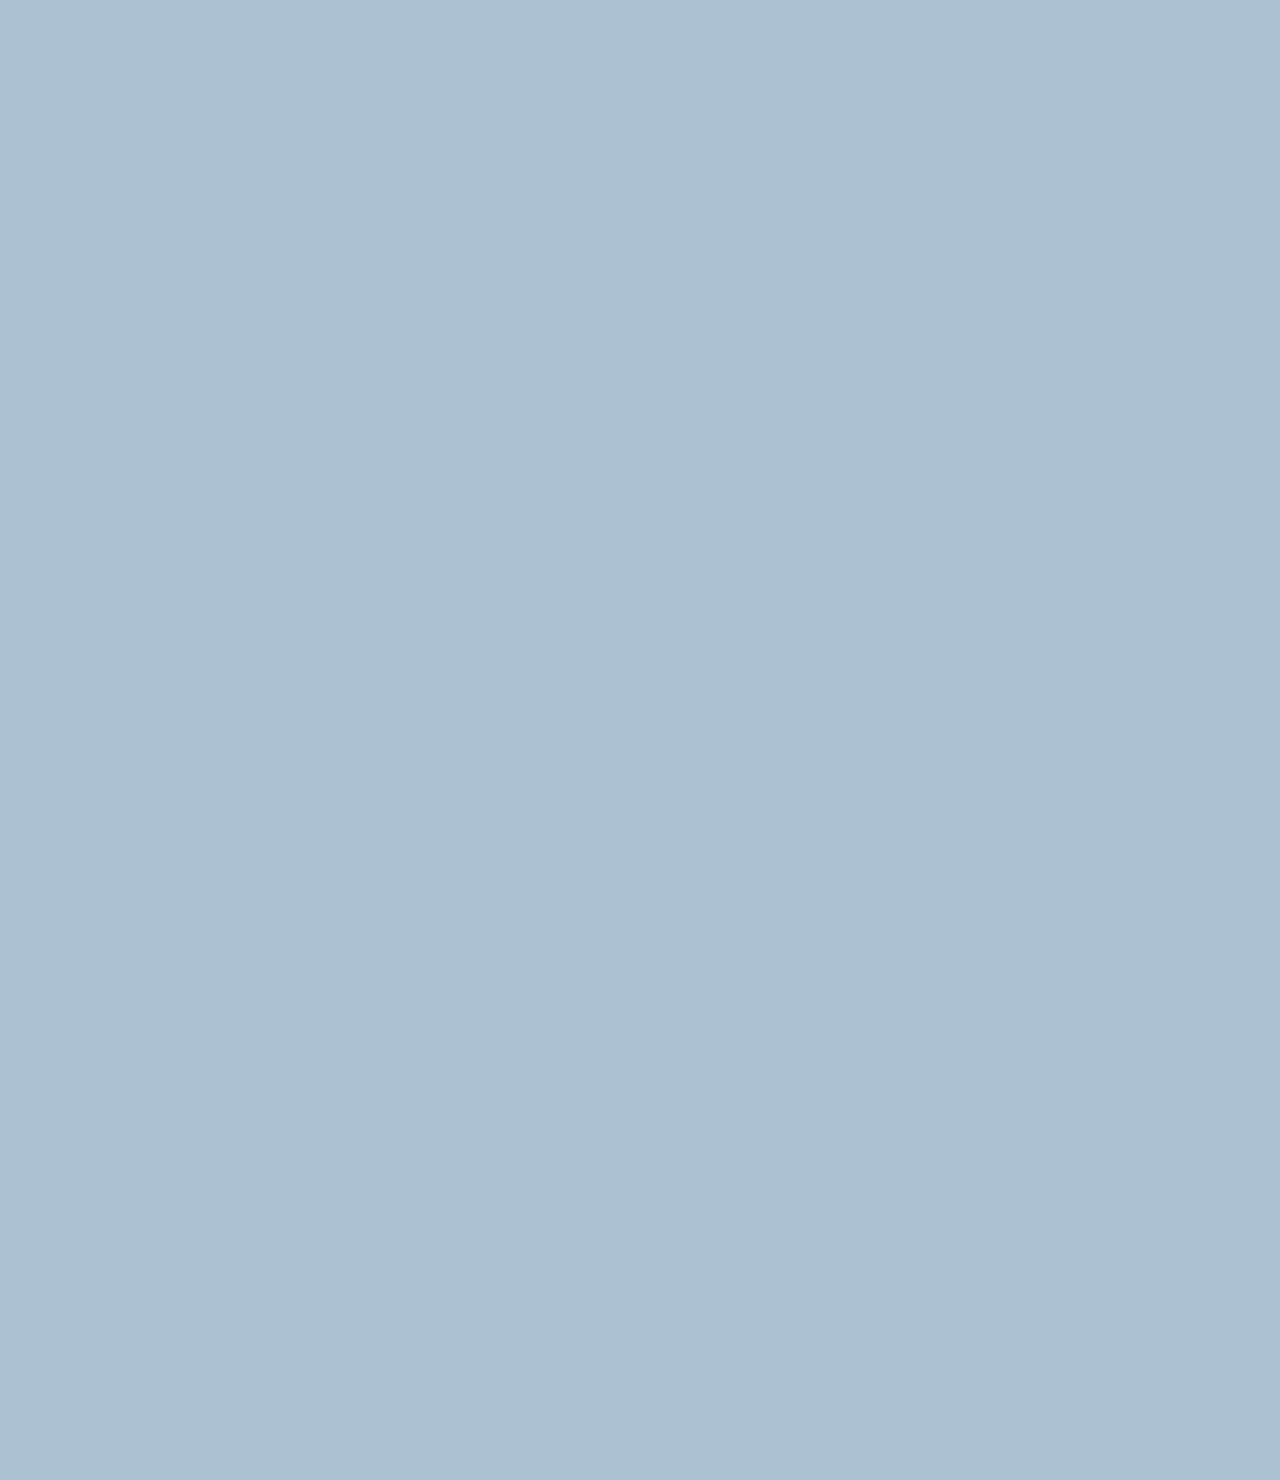
==== commit 31d6eca2: "ver final" ====
--- a/chat.html
+++ b/chat.html
@@ -60,17 +60,23 @@
       </div>
     </main>
 
+
       <form class="reply"> 
         <div class="reply__column">
-          <i class="far fa-plus-square"></i>
+          <i class="far fa-plus-square fa-lg"></i>
         </div>
         <div class="reply__column">
           <input type="text" placeholder="Write a message..." />
-          <i class="far fa-smile"></i>
+          <i class="far fa-smile fa-lg"></i>
+          <button>
           <i class="fas fa-arrow-up"></i>
+        </button>
         </div>
       </form>
-  
+
+      <div id="no-mobile">
+        <span>Your screen is too big ㅠㅠ</span>
+      </div>
 
     <script
       src="https://kit.fontawesome.com/6478f529f2.js"
--- a/css/styles.css
+++ b/css/styles.css
@@ -10,6 +10,7 @@
 @import "components/user-component.css";
 @import "components/badge.css";
 @import "components/icons-row.css";
+@import "components/no-mobile.css";
 
 /* screens */
 @import "screens/login.css";
